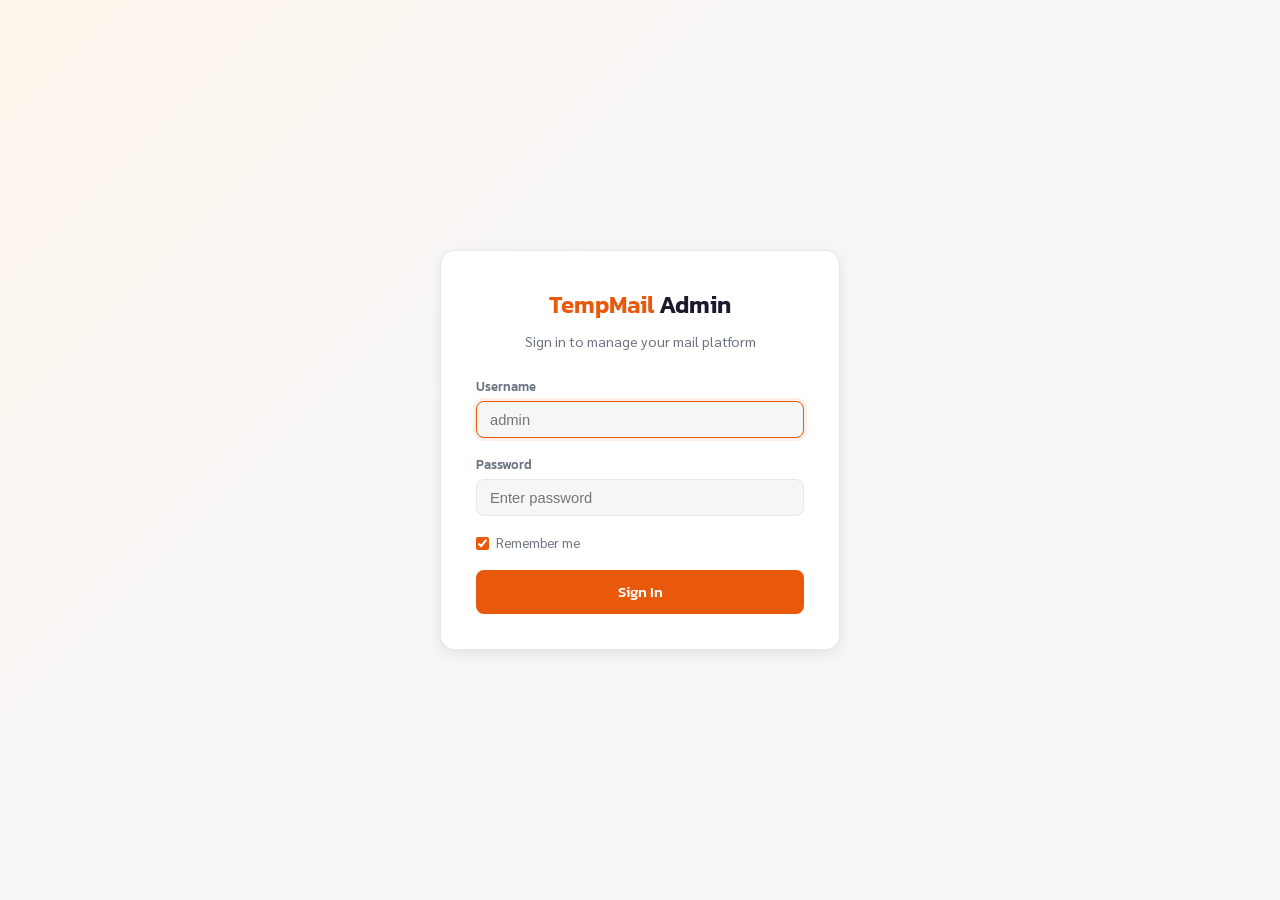
==== api/admin-ui/index.html @ 4e0929d2 "feat: standard tables & api keys roll/delete (v3.4.0)" ====
<!DOCTYPE html>
<html lang="en">
<head>
<meta charset="UTF-8">
<meta name="viewport" content="width=device-width,initial-scale=1">
<meta name="description" content="TempMail Admin Panel — Manage domains, mailboxes, messages, and system settings">
<meta name="theme-color" content="#e8590c">
<title>TempMail Admin</title>
<link rel="stylesheet" href="style.css">
<link rel="preload" href="app.js" as="script">
</head>
<body>

<!-- ── LOGIN ── -->
<div class="login-wrap" id="loginScreen">
<div class="login-box">
<h1><span>TempMail</span> Admin</h1>
<p class="sub">Sign in to manage your mail platform</p>
<div class="login-err" id="loginErr"></div>
<form onsubmit="doLogin(event)">
<div class="fg"><label>Username</label><input type="text" id="userIn" placeholder="admin" autocomplete="username" autofocus></div>
<div class="fg"><label>Password</label><input type="password" id="passIn" placeholder="Enter password" autocomplete="current-password"></div>
<div class="rem"><input type="checkbox" id="remMe" checked><label for="remMe">Remember me</label></div>
<button type="submit" class="btn-login" id="loginBtn">Sign In</button>
</form>
</div>
</div>

<!-- ── APP ── -->
<div class="app" id="appW">
<div class="topbar">
<h1><span>TempMail</span> Admin</h1>
<div class="topbar-r">
<span class="status" id="srvStatus">Connected</span>
<span class="usr" id="usrLabel"></span>
<button class="btn-out" onclick="logout()">Logout</button>
</div>
</div>

<div class="main">
<div class="nav">
<button class="on" onclick="tab('dash',this)">Dashboard</button>
<button onclick="tab('dom',this)">Domains</button>
<button onclick="tab('node',this)">Nodes</button>
<button onclick="tab('filter',this)">Filters</button>
<button onclick="tab('mbox',this)">Mailboxes</button>
<button onclick="tab('msg',this)">Messages</button>
<button onclick="tab('apikey',this)">API Keys</button>
<button onclick="tab('audit',this)">Audit Log</button>
<button onclick="tab('set',this)">Settings</button>
</div>

<!-- Dashboard -->
<div class="pn on" id="pn-dash">
  <div class="dash-hero">
    <div class="dash-welcome">
      <h2 id="dashGreet">Welcome back</h2>
      <p id="dashSub">System overview at a glance</p>
    </div>
    <div class="sg" id="statsG"></div>
  </div>
  <div class="dash-section">
    <h3 class="dash-title">🏠 Service Status</h3>
    <div class="sys-st" id="sysSt"></div>
  </div>
  <div class="dash-section">
    <div class="cd-hd"><h3 class="dash-title">📊 System Metrics</h3><button class="btn btn-s" onclick="loadMetrics()">Refresh</button></div>
    <div id="metricsBody"><div class="ldg"><div class="spin"></div>Loading metrics...</div></div>
  </div>
</div>

<!-- Domains -->
<div class="pn" id="pn-dom">
<div class="cd"><div class="cd-hd"><h2>Domains</h2><button class="btn btn-p" onclick="openAddDomModal()">+ Add Domain</button></div>
<div class="sb">
<input type="text" id="domQ" placeholder="Search domain / node / IP..." oninput="dSearch(loadDom)">
<select id="domSt" onchange="loadDom(true)"><option value="">All Status</option><option value="ACTIVE">Active</option><option value="PENDING">Pending</option><option value="DISABLED">Disabled</option></select>
<span class="cnt" id="domCnt"></span>
</div>
<div class="tbl-wrap"><table><thead><tr><th>Domain</th><th>Node</th><th>Status</th><th>Type</th><th>Created</th><th>Actions</th></tr></thead><tbody id="domT"></tbody></table></div>
<div class="pg" id="domPg"></div>
</div></div>

<!-- Nodes -->
<div class="pn" id="pn-node">
<div class="cd"><div class="cd-hd"><h2>Server Nodes</h2><button class="btn btn-p" onclick="openModal('addNodeM')">+ Add Node</button></div>
<div class="sb">
<input type="text" id="nodeQ" placeholder="Search name / IP / region..." oninput="dSearch(loadNodes)">
<select id="nodeSt" onchange="loadNodes(true)"><option value="">All Status</option><option value="ACTIVE">Active</option><option value="DISABLED">Disabled</option></select>
<span class="cnt" id="nodeCnt"></span>
</div>
<div class="tbl-wrap"><table><thead><tr><th>Name</th><th>IP Address</th><th>Region</th><th>Domains</th><th>Status</th><th>Actions</th></tr></thead><tbody id="nodeT"></tbody></table></div>
<div class="pg" id="nodePg"></div>
</div></div>

<!-- Domain Filters -->
<div class="pn" id="pn-filter">
<div class="cd"><div class="cd-hd"><h2>Domain Filters (Block / Allow)</h2><button class="btn btn-p" onclick="openModal('addFilterM')">+ Add Filter</button></div>
<div class="sb">
<input type="text" id="filterQ" placeholder="Search pattern / reason..." oninput="dSearch(loadFilters)">
<select id="filterType" onchange="loadFilters(true)"><option value="">All Types</option><option value="BLOCK">Block</option><option value="ALLOW">Allow</option></select>
<span class="cnt" id="filterCnt"></span>
</div>
<div class="tbl-wrap"><table><thead><tr><th>Pattern</th><th>Type</th><th>Reason</th><th>Created</th><th></th></tr></thead><tbody id="filterT"></tbody></table></div>
<div class="pg" id="filterPg"></div>
</div></div>

<!-- Mailboxes -->
<div class="pn" id="pn-mbox">
<div class="cd"><div class="cd-hd"><h2>Mailboxes</h2><button class="btn btn-p" onclick="quickCreateMbox()">⚡ Quick Create</button></div>
<div class="sb">
<input type="text" id="mboxQ" placeholder="Search address..." oninput="dSearch(loadMbox)">
<select id="mboxSt" onchange="loadMbox()"><option value="ACTIVE">Active</option><option value="">All</option><option value="DELETED">Deleted</option><option value="EXPIRED">Expired</option></select>
<span class="cnt" id="mboxCnt"></span>
</div>
<div class="tbl-wrap"><table><thead><tr><th>Address</th><th>Status</th><th>Tenant</th><th>Expires</th><th></th></tr></thead><tbody id="mboxT"></tbody></table></div>
<div class="pg" id="mboxPg"></div>
</div></div>

<!-- Messages -->
<div class="pn" id="pn-msg">
<div class="cd"><div class="cd-hd"><h2>Messages</h2><button class="btn btn-d" id="msgBulkBtn" style="display:none" onclick="bulkDeleteMsg()">🗑 Delete Selected (<span id="msgSelCnt">0</span>)</button></div>
<div class="sb">
<input type="text" id="msgQ" placeholder="Search from/to/subject..." oninput="dSearch(loadMsg)">
<select id="msgSt" onchange="loadMsg(true)"><option value="">All Mailboxes</option><option value="ACTIVE">Active</option><option value="EXPIRED">Expired</option><option value="ORPHANED">Orphaned</option></select>
<span class="cnt" id="msgCnt"></span>
</div>
<div class="tbl-wrap"><table><thead><tr><th style="width:32px"><input type="checkbox" id="msgSelAll" onchange="toggleMsgSelAll(this.checked)"></th><th>From</th><th>Subject</th><th>Mailbox</th><th>Status</th><th>Spam</th><th>Expires</th><th>Received</th><th></th></tr></thead><tbody id="msgT"></tbody></table></div>
<div class="pg" id="msgPg"></div>
</div></div>

<!-- API Keys -->
<div class="pn" id="pn-apikey">
<div class="cd"><div class="cd-hd"><h2>API Keys</h2><button class="btn btn-p" onclick="openModal('addKeyM')">+ Create Key</button></div>
<div class="sb">
<input type="text" id="keyQ" placeholder="Search name / prefix..." oninput="dSearch(loadAPIKeys)">
<select id="keySt" onchange="loadAPIKeys(true)"><option value="">All Status</option><option value="ACTIVE">Active</option><option value="DISABLED">Disabled</option></select>
<span class="cnt" id="keyCnt"></span>
</div>
<div class="tbl-wrap"><table><thead><tr><th>Name</th><th>Key Prefix</th><th>Permissions</th><th>Rate Limit</th><th>Status</th><th>Created</th><th></th></tr></thead><tbody id="keyT"></tbody></table></div>
<div class="pg" id="keyPg"></div>
</div></div>

<!-- Audit -->
<div class="pn" id="pn-audit">
<div class="cd"><div class="cd-hd"><h2>Audit Log</h2></div>
<div class="sb">
<input type="text" id="auditQ" placeholder="Search action / target / user / IP..." oninput="dSearch(loadAudit)">
<select id="auditAction" onchange="loadAudit(true)"><option value="">All Actions</option></select>
<span class="cnt" id="auditCnt"></span>
</div>
<div class="tbl-wrap"><table><thead><tr><th>Action</th><th>Target</th><th>User</th><th>IP</th><th>Time</th></tr></thead><tbody id="auditT"></tbody></table></div>
<div class="pg" id="auditPg"></div>
</div></div>

<!-- Settings -->
<div class="pn" id="pn-set">
<div class="cd"><div class="cd-hd"><h2>Settings</h2>
<div><button class="btn btn-i" onclick="testWebhook()">🔔 Test Webhook</button> <button class="btn btn-s" onclick="exportConfig()">Export Config</button> <button class="btn btn-s" onclick="document.getElementById('importFile').click()">Import Config</button>
<input type="file" id="importFile" accept=".json" style="display:none" onchange="importConfig(this)"></div>
</div>
<div id="setForm"></div>
<div style="margin-top:1rem"><button class="btn btn-p" onclick="saveSet()">Save Settings</button></div>
</div></div>
</div>
</div>

<!-- ── MODALS ── -->
<div class="modal-bg" id="addDomM"><div class="modal">
<h3>Add Domain</h3>
<div class="fg"><label>Domain Name</label><input type="text" id="newDomIn" placeholder="example.com"></div>
<div class="fg"><label>Assign to Node</label><select id="newDomNode"><option value="">— No node (manual DNS) —</option></select></div>
<div id="addDomResult"></div>
<div class="modal-btns"><button class="btn btn-s" onclick="closeModal()">Cancel</button><button class="btn btn-p" onclick="addDom()">Add</button></div>
</div></div>

<div class="modal-bg" id="dnsM"><div class="modal" style="min-width:480px">
<h3 id="dnsTitle">DNS Check</h3>
<div id="dnsBody"></div>
<div class="modal-btns"><button class="btn btn-s" onclick="closeModal()">Close</button></div>
</div></div>

<div class="modal-bg" id="addNodeM"><div class="modal">
<h3>Add Server Node</h3>
<div class="fg"><label>Node Name</label><input type="text" id="newNodeName" placeholder="e.g. sg-primary"></div>
<div class="fg"><label>IP Address</label><input type="text" id="newNodeIP" placeholder="e.g. 68.183.184.209"></div>
<div class="fg"><label>Region (optional)</label><input type="text" id="newNodeRegion" placeholder="e.g. Singapore"></div>
<div class="modal-btns"><button class="btn btn-s" onclick="closeModal()">Cancel</button><button class="btn btn-p" onclick="addNode()">Add Node</button></div>
</div></div>

<div class="modal-bg" id="addFilterM"><div class="modal">
<h3>Add Domain Filter</h3>
<div class="fg"><label>Domain Pattern</label><input type="text" id="newFilterPat" placeholder="e.g. spam.com or *.spam.com"></div>
<div class="fg"><label>Type</label><select id="newFilterType"><option value="BLOCK">BLOCK (reject mail from this domain)</option><option value="ALLOW">ALLOW (always accept)</option></select></div>
<div class="fg"><label>Reason (optional)</label><input type="text" id="newFilterReason" placeholder="e.g. Known spam source"></div>
<div class="modal-btns"><button class="btn btn-s" onclick="closeModal()">Cancel</button><button class="btn btn-p" onclick="addFilter()">Add Filter</button></div>
</div></div>

<div class="modal-bg" id="addKeyM"><div class="modal">
<h3>Create API Key</h3>
<div class="fg"><label>Key Name</label><input type="text" id="newKeyName" placeholder="e.g. frontend-prod"></div>
<div class="fg"><label>Permissions</label><select id="newKeyPerms"><option value="read,write">Read + Write</option><option value="read">Read Only</option></select></div>
<div class="fg"><label>Rate Limit (req/min)</label><input type="number" id="newKeyRate" value="100" min="1"></div>
<div id="newKeyResult"></div>
<div class="modal-btns"><button class="btn btn-s" onclick="closeModal()">Cancel</button><button class="btn btn-p" onclick="addAPIKey()">Create</button></div>
</div></div>

<!-- Email Reader Panel (slide-out) -->
<div class="reader-overlay" id="readerOverlay" onclick="closeReader()"></div>
<div class="reader-panel" id="readerPanel">
<div class="reader-hd">
  <h3 id="readerSubject">Email Preview</h3>
  <button class="btn btn-s" onclick="closeReader()">✕ Close</button>
</div>
<div class="reader-meta" id="readerMeta"></div>
<div class="reader-tabs">
  <button class="reader-tab on" id="rtHtml" onclick="readerTab('html')">HTML</button>
  <button class="reader-tab" id="rtText" onclick="readerTab('text')">Text</button>
  <button class="reader-tab" id="rtRaw" onclick="readerTab('raw')">Source</button>
</div>
<div class="reader-body" id="readerBody">
  <div class="ldg"><div class="spin"></div>Loading...</div>
</div>
<div class="reader-att" id="readerAtt"></div>
</div>

<div class="modal-bg" id="editM"><div class="modal" style="min-width:420px">
<h3 id="editTitle">Edit</h3>
<div id="editFields"></div>
<div class="modal-btns"><button class="btn btn-s" onclick="closeModal()">Cancel</button><button class="btn btn-p" id="editSaveBtn" onclick="saveEdit()">Save Changes</button></div>
</div></div>

<script src="app.js" defer></script>
</body>
</html>
---- api/admin-ui/style.css ----
/* ============================================================================
   TempMail Admin — Design System
   ============================================================================ */
@import url('https://fonts.googleapis.com/css2?family=Kanit:wght@300;400;500;600&family=Sarabun:wght@300;400;500;600&family=JetBrains+Mono:wght@400;500&display=swap');
*{margin:0;padding:0;box-sizing:border-box}

:root{
  --bg:#f5f6f8;--card:#fff;--tx:#1a1a2e;--tx2:#6b7280;
  --ac:#e8590c;--ac2:#c2410c;--acbg:#fff7ed;
  --bd:#e5e7eb;
  --gn:#16a34a;--gnbg:#f0fdf4;
  --rd:#dc2626;--rdbg:#fef2f2;
  --yw:#d97706;--ywbg:#fffbeb;
  --bl:#2563eb;--blbg:#eff6ff;
  --r:10px;
  --sh:0 1px 3px rgba(0,0,0,.05),0 1px 2px rgba(0,0,0,.03);
  --shh:0 4px 12px rgba(0,0,0,.08)
}

body{background:var(--bg);color:var(--tx);font-family:'Sarabun',sans-serif;line-height:1.6;font-size:15px}

/* ── Login ── */
.login-wrap{display:flex;align-items:center;justify-content:center;min-height:100vh;background:linear-gradient(135deg,#fff7ed 0%,#f5f6f8 50%)}
.login-box{background:var(--card);border:1px solid var(--bd);border-radius:14px;padding:2.2rem;width:100%;max-width:400px;box-shadow:var(--shh)}
.login-box h1{font-family:'Kanit',sans-serif;font-size:1.5rem;font-weight:600;text-align:center;margin-bottom:.3rem}
.login-box h1 span{color:var(--ac)}
.login-box .sub{text-align:center;color:var(--tx2);font-size:.88rem;margin-bottom:1.5rem}
.login-err{background:var(--rdbg);color:var(--rd);padding:.5rem .8rem;border-radius:6px;font-size:.84rem;margin-bottom:.8rem;display:none}
.fg{margin-bottom:1rem}
.fg label{display:block;margin-bottom:.25rem;color:var(--tx2);font-size:.82rem;font-weight:500;font-family:'Kanit',sans-serif}
.fg input,.fg select{width:100%;padding:.6rem .8rem;background:var(--bg);border:1px solid var(--bd);border-radius:8px;font-size:.92rem;color:var(--tx);transition:border .15s}
.fg input:focus{outline:none;border-color:var(--ac);box-shadow:0 0 0 3px rgba(232,89,12,.1)}
.rem{display:flex;align-items:center;gap:.4rem;margin-bottom:1rem;font-size:.84rem;color:var(--tx2)}
.rem input{accent-color:var(--ac)}
.btn-login{width:100%;padding:.65rem;background:var(--ac);color:#fff;border:none;border-radius:8px;font-family:'Kanit',sans-serif;font-size:.95rem;font-weight:500;cursor:pointer;transition:background .15s}
.btn-login:hover{background:var(--ac2)}
.btn-login:disabled{opacity:.6;cursor:wait}

/* ── App Shell ── */
.app{display:none}.app.on{display:block}
.topbar{background:var(--card);border-bottom:1px solid var(--bd);padding:.7rem 1.5rem;display:flex;align-items:center;justify-content:space-between;position:sticky;top:0;z-index:20}
.topbar h1{font-family:'Kanit',sans-serif;font-size:1.15rem;font-weight:600;color:var(--tx)}
.topbar h1 span{color:var(--ac)}
.topbar-r{display:flex;align-items:center;gap:.8rem}
.status{font-size:.78rem;color:var(--gn);display:flex;align-items:center;gap:4px}
.status::before{content:'';width:6px;height:6px;border-radius:50%;background:var(--gn)}
.usr{font-size:.78rem;color:var(--tx2);font-family:'JetBrains Mono',monospace}
.btn-out{padding:.35rem .7rem;background:transparent;border:1px solid var(--bd);color:var(--tx2);border-radius:6px;cursor:pointer;font-size:.78rem;transition:all .15s}
.btn-out:hover{border-color:var(--rd);color:var(--rd)}
.main{max-width:1280px;margin:0 auto;padding:1.2rem}

/* ── Nav Tabs ── */
.nav{display:flex;gap:2px;margin-bottom:1.2rem;border-bottom:1px solid var(--bd);overflow-x:auto}
.nav button{font-family:'Kanit',sans-serif;padding:.55rem 1rem;background:none;border:none;border-bottom:2px solid transparent;color:var(--tx2);cursor:pointer;font-size:.88rem;font-weight:400;white-space:nowrap;transition:all .15s}
.nav button:hover{color:var(--tx)}
.nav button.on{color:var(--ac);border-bottom-color:var(--ac);font-weight:500}

/* ── Panels ── */
.pn{display:none}.pn.on{display:block}

/* ── Dashboard Hero ── */
.dash-hero{background:linear-gradient(135deg,#1a1a2e 0%,#16213e 40%,#0f3460 70%,#e94560 100%);border-radius:var(--r);padding:2rem 2rem 1.5rem;margin-bottom:1.5rem;position:relative;overflow:hidden}
.dash-hero::before{content:'';position:absolute;top:-50%;right:-30%;width:60%;height:200%;background:radial-gradient(circle,rgba(233,69,96,.15) 0%,transparent 60%);pointer-events:none}
.dash-hero::after{content:'';position:absolute;bottom:-40%;left:-20%;width:50%;height:180%;background:radial-gradient(circle,rgba(255,165,51,.1) 0%,transparent 55%);pointer-events:none}
.dash-welcome{position:relative;z-index:1;margin-bottom:1.2rem}
.dash-welcome h2{font-family:'Kanit',sans-serif;font-size:1.4rem;font-weight:500;color:#fff;margin-bottom:.2rem}
.dash-welcome p{font-size:.82rem;color:rgba(255,255,255,.6)}
.dash-section{margin-bottom:1.5rem}
.dash-title{font-family:'Kanit',sans-serif;font-size:.92rem;font-weight:500;color:var(--tx);margin-bottom:.8rem}

/* ── Stats Grid (Glass) ── */
.sg{display:grid;grid-template-columns:repeat(4,1fr);gap:.7rem;margin-bottom:1rem;position:relative;z-index:1}
.sc{background:rgba(255,255,255,.08);backdrop-filter:blur(16px);-webkit-backdrop-filter:blur(16px);border:1px solid rgba(255,255,255,.12);border-radius:12px;padding:1rem 1.2rem;transition:all .2s ease}
.sc:hover{background:rgba(255,255,255,.14);border-color:rgba(255,255,255,.22);transform:translateY(-2px);box-shadow:0 8px 25px rgba(0,0,0,.15)}
.sc .lb{font-size:.68rem;color:rgba(255,255,255,.55);text-transform:uppercase;letter-spacing:.8px;font-family:'Kanit',sans-serif;font-weight:400}
.sc .vl{font-size:1.7rem;font-weight:600;margin-top:.15rem;font-family:'Kanit',sans-serif}
.sc .vl.cac{color:#ffa533}.sc .vl.cgn{color:#4ade80}.sc .vl.crd{color:#f87171}.sc .vl.cbl{color:#60a5fa}
/* Non-hero fallback (metrics inside normal bg) */
.dash-section .sg .sc{background:var(--card);backdrop-filter:none;border:1px solid var(--bd);box-shadow:var(--sh)}
.dash-section .sg .sc:hover{box-shadow:var(--shh);background:var(--card);transform:translateY(-2px)}
.dash-section .sg .sc .lb{color:var(--tx2)}
.dash-section .sg .sc .vl.cac{color:var(--ac)}.dash-section .sg .sc .vl.cgn{color:var(--gn)}.dash-section .sg .sc .vl.crd{color:var(--rd)}.dash-section .sg .sc .vl.cbl{color:var(--bl)}

/* ── System Status ── */
.sys-st{display:grid;grid-template-columns:repeat(3,1fr);gap:.6rem;margin-bottom:.5rem}
.st-bdg{font-size:.78rem;padding:.7rem .8rem;border-radius:12px;display:flex;align-items:flex-start;gap:.6rem;background:var(--card);backdrop-filter:blur(12px);border:1px solid var(--bd);font-weight:500;color:var(--tx);transition:all .2s ease;box-shadow:var(--sh)}
.st-bdg:hover{box-shadow:var(--shh);border-color:var(--ac);transform:translateY(-1px)}
.st-bdg .dot{width:9px;height:9px;border-radius:50%;margin-top:5px;flex-shrink:0}
.st-on .dot{background:var(--gn);box-shadow:0 0 8px var(--gn)}
.st-off .dot{background:var(--rd);box-shadow:0 0 8px var(--rd)}

/* ── Cards ── */
.cd{background:var(--card);border:1px solid var(--bd);border-radius:var(--r);padding:1.2rem;margin-bottom:1rem;box-shadow:var(--sh)}
.cd-hd{display:flex;justify-content:space-between;align-items:center;margin-bottom:.8rem;flex-wrap:wrap;gap:.5rem}
.cd-hd h2{font-family:'Kanit',sans-serif;font-size:1.05rem;font-weight:500}

/* ── Search ── */
.sb{display:flex;gap:.5rem;margin-bottom:.8rem;flex-wrap:wrap;align-items:center}
.sb input,.sb select{padding:.45rem .7rem;background:var(--bg);border:1px solid var(--bd);border-radius:7px;font-size:.86rem;color:var(--tx);transition:border .15s}
.sb input{flex:1;min-width:200px}
.sb input:focus,.sb select:focus{outline:none;border-color:var(--ac);box-shadow:0 0 0 3px rgba(232,89,12,.08)}
.sb .cnt{font-size:.78rem;color:var(--tx2);display:flex;align-items:center;white-space:nowrap}

/* ── Table ── */
table{width:100%;border-collapse:collapse;min-width:900px}
th,td{padding:.55rem .7rem;text-align:left;border-bottom:1px solid var(--bd);font-size:.85rem}
th{color:var(--tx2);font-size:.72rem;text-transform:uppercase;letter-spacing:.4px;font-family:'Kanit',sans-serif;font-weight:500;background:var(--bg);position:sticky;top:0}
tr{transition:all .15s ease}
tr:hover td{background:rgba(232,89,12,.03)}
tbody tr{animation:fadeInRow .2s ease forwards;opacity:0}
@keyframes fadeInRow{from{opacity:0;transform:translateY(4px)}to{opacity:1;transform:translateY(0)}}
tbody tr:nth-child(1){animation-delay:.02s}tbody tr:nth-child(2){animation-delay:.04s}tbody tr:nth-child(3){animation-delay:.06s}tbody tr:nth-child(4){animation-delay:.08s}tbody tr:nth-child(5){animation-delay:.1s}tbody tr:nth-child(n+6){animation-delay:.12s}
.tbl-wrap{overflow-x:auto;max-height:65vh;overflow-y:auto}

/* ── Badges ── */
.badge{display:inline-block;padding:2px 8px;border-radius:99px;font-size:.72rem;font-weight:600}
.b-gn{background:var(--gnbg);color:var(--gn)}
.b-rd{background:var(--rdbg);color:var(--rd)}
.b-yw{background:var(--ywbg);color:var(--yw)}
.b-bl{background:var(--blbg);color:var(--bl)}

/* ── Buttons ── */
.btn{padding:.35rem .75rem;border:none;border-radius:6px;cursor:pointer;font-size:.78rem;font-family:'Kanit',sans-serif;font-weight:400;transition:all .2s ease;white-space:nowrap;line-height:1.3;position:relative;overflow:hidden}
.btn-p{background:linear-gradient(135deg,var(--ac),var(--ac2));color:#fff;box-shadow:0 2px 6px rgba(232,89,12,.25)}.btn-p:hover{box-shadow:0 4px 12px rgba(232,89,12,.35);transform:translateY(-1px)}
.btn-d{background:transparent;color:var(--rd);border:1px solid rgba(220,38,38,.25)}.btn-d:hover{background:var(--rd);color:#fff;box-shadow:0 2px 8px rgba(220,38,38,.3);transform:translateY(-1px)}
.btn-s{background:var(--bg);color:var(--tx);border:1px solid var(--bd)}.btn-s:hover{border-color:var(--ac);color:var(--ac);background:var(--acbg);transform:translateY(-1px)}
.btn-i{background:var(--blbg);color:var(--bl);border:1px solid rgba(37,99,235,.2)}.btn-i:hover{background:var(--bl);color:#fff;box-shadow:0 2px 8px rgba(37,99,235,.3);transform:translateY(-1px)}
.btn-xs{padding:.25rem .5rem;font-size:.72rem}
.btn:disabled{opacity:.5;cursor:wait;transform:none!important}
.btn:active{transform:translateY(0)!important}

/* Action button group in tables */
.act{display:flex;gap:5px;align-items:center;flex-wrap:nowrap}
.act .btn{padding:.3rem .6rem;font-size:.73rem;border-radius:6px;letter-spacing:.2px}

/* ── Pagination ── */
.pg{display:flex;align-items:center;justify-content:space-between;padding:.7rem 0;font-size:.82rem;color:var(--tx2);flex-wrap:wrap;gap:.5rem}
.pg-btns{display:flex;gap:4px}
.pg-btns button{padding:.3rem .6rem;border:1px solid var(--bd);background:var(--card);border-radius:5px;cursor:pointer;font-size:.78rem;color:var(--tx2);transition:all .12s}
.pg-btns button:hover:not(:disabled){border-color:var(--ac);color:var(--ac)}
.pg-btns button:disabled{opacity:.4;cursor:default}
.pg-btns button.cur{background:var(--ac);color:#fff;border-color:var(--ac)}

/* ── Modal ── */
.modal-bg{display:none;position:fixed;inset:0;background:rgba(0,0,0,.45);z-index:50;align-items:center;justify-content:center;backdrop-filter:blur(2px)}
.modal-bg.on{display:flex}
.modal{background:var(--card);border-radius:14px;padding:1.8rem;min-width:380px;max-width:600px;max-height:85vh;overflow-y:auto;box-shadow:0 20px 60px rgba(0,0,0,.15);border:1px solid var(--bd);animation:modalIn .2s ease}
.modal h3{font-family:'Kanit',sans-serif;font-size:1.1rem;font-weight:500;margin-bottom:1.2rem;padding-bottom:.6rem;border-bottom:1px solid var(--bd)}
.modal .fg{margin-bottom:.9rem}
.modal .fg select{width:100%;padding:.6rem .8rem;background:var(--bg);border:1px solid var(--bd);border-radius:8px;font-size:.92rem;color:var(--tx);cursor:pointer;transition:border .15s}
.modal .fg select:focus{outline:none;border-color:var(--ac);box-shadow:0 0 0 3px rgba(232,89,12,.1)}
.modal-btns{display:flex;gap:.5rem;justify-content:flex-end;margin-top:1.2rem;padding-top:.8rem;border-top:1px solid var(--bd)}
@keyframes modalIn{from{transform:translateY(-15px) scale(.97);opacity:0}to{transform:translateY(0) scale(1);opacity:1}}

/* ── Toast ── */
.toast{position:fixed;top:.8rem;right:.8rem;padding:.6rem 1.2rem;border-radius:8px;z-index:100;font-size:.85rem;font-weight:500;animation:sl .25s ease;box-shadow:var(--shh)}
.toast-s{background:var(--gnbg);color:var(--gn);border:1px solid #bbf7d0}
.toast-e{background:var(--rdbg);color:var(--rd);border:1px solid #fecaca}
@keyframes sl{from{transform:translateY(-10px);opacity:0}to{transform:translateY(0);opacity:1}}

/* ── Empty / Loading / Skeleton ── */
.empty{text-align:center;padding:2.5rem 1rem;color:var(--tx2)}
.empty .ic{font-size:2rem;margin-bottom:.3rem}
.empty p{font-size:.88rem}
.ldg{display:flex;align-items:center;justify-content:center;padding:2rem;color:var(--tx2);gap:.5rem;font-size:.88rem}
.spin{width:18px;height:18px;border:2px solid var(--bd);border-top-color:var(--ac);border-radius:50%;animation:sp .6s linear infinite}
@keyframes sp{to{transform:rotate(360deg)}}

/* ── Skeleton Loading ── */
@keyframes shimmer{0%{background-position:-400px 0}100%{background-position:400px 0}}
.skel-row{border-bottom:1px solid var(--bd)}
.skel-row td{padding:.65rem .7rem}
.skel-bar{height:12px;border-radius:6px;background:linear-gradient(90deg,var(--bg) 25%,#e8e8e8 37%,var(--bg) 63%);background-size:800px 100%;animation:shimmer 1.5s ease infinite}
.skel-bar.w-lg{width:65%}
.skel-bar.w-md{width:45%}
.skel-bar.w-sm{width:30%}
.skel-bar.w-xs{width:20%}
.skel-bar.w-badge{width:50px;height:18px;border-radius:99px}
.skel-bar.w-btn{width:55px;height:24px;border-radius:6px}
.skel-act{display:flex;gap:5px}
/* Skeleton cards for dashboard */
.skel-card{background:var(--card);border:1px solid var(--bd);border-radius:12px;padding:1rem 1.2rem;box-shadow:var(--sh)}
.skel-card .skel-bar:first-child{height:10px;width:60%;margin-bottom:.5rem}
.skel-card .skel-bar:last-child{height:22px;width:40%}
/* Skeleton hero cards (glassmorphism) */
.skel-hero{background:rgba(255,255,255,.08);border:1px solid rgba(255,255,255,.12);border-radius:12px;padding:1rem 1.2rem}
.skel-hero .skel-bar{background:linear-gradient(90deg,rgba(255,255,255,.05) 25%,rgba(255,255,255,.12) 37%,rgba(255,255,255,.05) 63%);background-size:800px 100%;animation:shimmer 1.5s ease infinite}
.skel-hero .skel-bar:first-child{height:10px;width:55%;margin-bottom:.5rem}
.skel-hero .skel-bar:last-child{height:22px;width:35%}
/* Skeleton service status */
.skel-st{background:var(--card);border:1px solid var(--bd);border-radius:12px;padding:.7rem .8rem;display:flex;align-items:flex-start;gap:.6rem}
.skel-st .skel-dot{width:9px;height:9px;border-radius:50%;margin-top:5px;flex-shrink:0;background:var(--bd)}
.skel-st .skel-st-lines{flex:1}
.skel-st .skel-bar{margin-bottom:4px}

/* ── DNS Check ── */
.dns-grid{display:grid;gap:.6rem;margin-top:.8rem}
.dns-row{display:flex;align-items:center;gap:.6rem;padding:.6rem .8rem;background:var(--bg);border-radius:8px;border:1px solid var(--bd)}
.dns-row .dns-type{font-family:'JetBrains Mono',monospace;font-size:.72rem;font-weight:600;background:var(--blbg);color:var(--bl);padding:2px 6px;border-radius:4px;min-width:32px;text-align:center}
.dns-row .dns-name{flex:1;font-size:.82rem;font-weight:500}
.dns-row .dns-val{font-family:'JetBrains Mono',monospace;font-size:.78rem;color:var(--tx2);word-break:break-all}
.dns-row .dns-st{font-size:.72rem;font-weight:600;padding:2px 8px;border-radius:99px}
.dns-ok{background:var(--gnbg);color:var(--gn)}
.dns-err{background:var(--rdbg);color:var(--rd)}
.dns-warn{background:var(--ywbg);color:var(--yw)}
.dns-spin{display:inline-block;width:14px;height:14px;border:2px solid var(--bd);border-top-color:var(--ac);border-radius:50%;animation:sp .6s linear infinite}

/* ── Email Reader Panel ── */
.reader-overlay{display:none;position:fixed;inset:0;background:rgba(0,0,0,.35);z-index:40;backdrop-filter:blur(2px)}
.reader-overlay.on{display:block}
.reader-panel{position:fixed;top:0;right:-60%;width:55%;height:100vh;background:var(--card);z-index:45;box-shadow:-8px 0 30px rgba(0,0,0,.12);display:flex;flex-direction:column;transition:right .3s cubic-bezier(.4,0,.2,1);border-left:1px solid var(--bd)}
.reader-panel.on{right:0}
.reader-hd{display:flex;align-items:center;justify-content:space-between;padding:.8rem 1.2rem;border-bottom:1px solid var(--bd);background:var(--bg);flex-shrink:0}
.reader-hd h3{font-family:'Kanit',sans-serif;font-size:1rem;font-weight:500;overflow:hidden;text-overflow:ellipsis;white-space:nowrap;margin-right:.8rem;flex:1}
.reader-meta{padding:.8rem 1.2rem;border-bottom:1px solid var(--bd);background:var(--card);flex-shrink:0;font-size:.82rem;color:var(--tx2);display:grid;grid-template-columns:auto 1fr;gap:.2rem .6rem;align-items:baseline}
.reader-meta strong{color:var(--tx);font-weight:600}
.reader-tabs{display:flex;gap:0;border-bottom:1px solid var(--bd);flex-shrink:0;background:var(--bg)}
.reader-tab{font-family:'Kanit',sans-serif;padding:.45rem 1.2rem;background:none;border:none;border-bottom:2px solid transparent;color:var(--tx2);cursor:pointer;font-size:.8rem;transition:all .15s}
.reader-tab:hover{color:var(--tx)}
.reader-tab.on{color:var(--ac);border-bottom-color:var(--ac);background:var(--card)}
.reader-body{flex:1;overflow:auto;padding:0;position:relative;background:#fff}
.reader-body iframe{width:100%;height:100%;border:none;display:block}
.reader-body pre{margin:0;padding:1rem 1.2rem;font-size:.82rem;white-space:pre-wrap;word-break:break-word;font-family:'JetBrains Mono',monospace;line-height:1.7;color:var(--tx)}
.reader-body .reader-empty{text-align:center;padding:3rem;color:var(--tx2)}
.reader-att{border-top:1px solid var(--bd);padding:.8rem 1.2rem;background:var(--bg);flex-shrink:0;max-height:30vh;overflow-y:auto}
.reader-att h4{font-family:'Kanit',sans-serif;font-size:.82rem;font-weight:500;margin-bottom:.5rem;color:var(--tx2)}
.att-card{display:flex;align-items:center;gap:.6rem;padding:.5rem .7rem;background:var(--card);border:1px solid var(--bd);border-radius:8px;margin-bottom:.35rem;transition:border .15s}
.att-card:hover{border-color:var(--ac)}
.att-icon{width:32px;height:32px;border-radius:6px;display:flex;align-items:center;justify-content:center;font-size:.72rem;font-weight:700;flex-shrink:0}
.att-icon.img{background:var(--blbg);color:var(--bl)}
.att-icon.pdf{background:var(--rdbg);color:var(--rd)}
.att-icon.doc{background:var(--gnbg);color:var(--gn)}
.att-icon.other{background:var(--bg);color:var(--tx2)}
.att-info{flex:1;min-width:0}
.att-info .att-name{font-size:.82rem;font-weight:500;overflow:hidden;text-overflow:ellipsis;white-space:nowrap}
.att-info .att-size{font-size:.72rem;color:var(--tx2)}
.att-dl{flex-shrink:0}

@media(max-width:900px){
  .sg{grid-template-columns:repeat(2,1fr)}
  .sys-st{grid-template-columns:repeat(2,1fr)}
}
@media(max-width:640px){
  .main{padding:.8rem}
  .sg{grid-template-columns:1fr 1fr}
  .sys-st{grid-template-columns:1fr}
  .modal{min-width:auto;margin:1rem}
  .dns-row{flex-wrap:wrap}
  .st-bdg{min-width:auto}
  .reader-panel{width:100%;right:-105%}
}
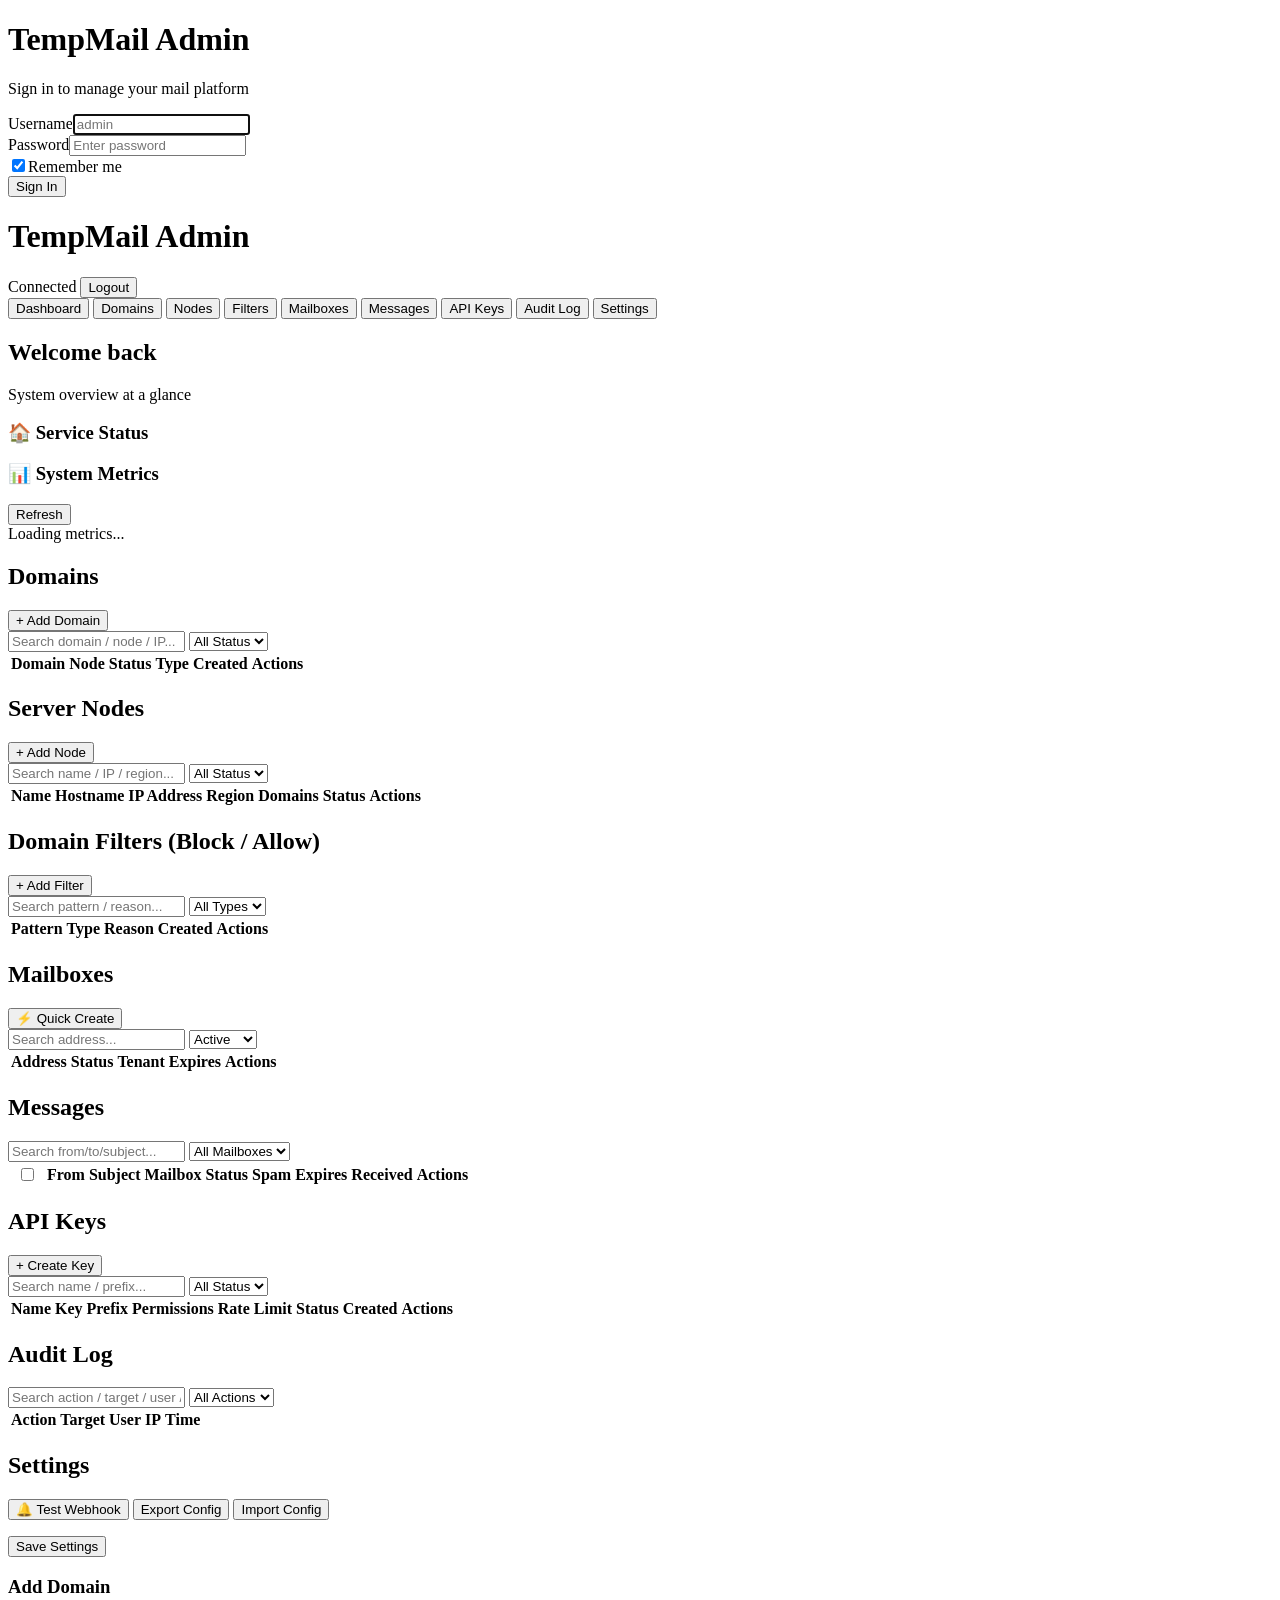
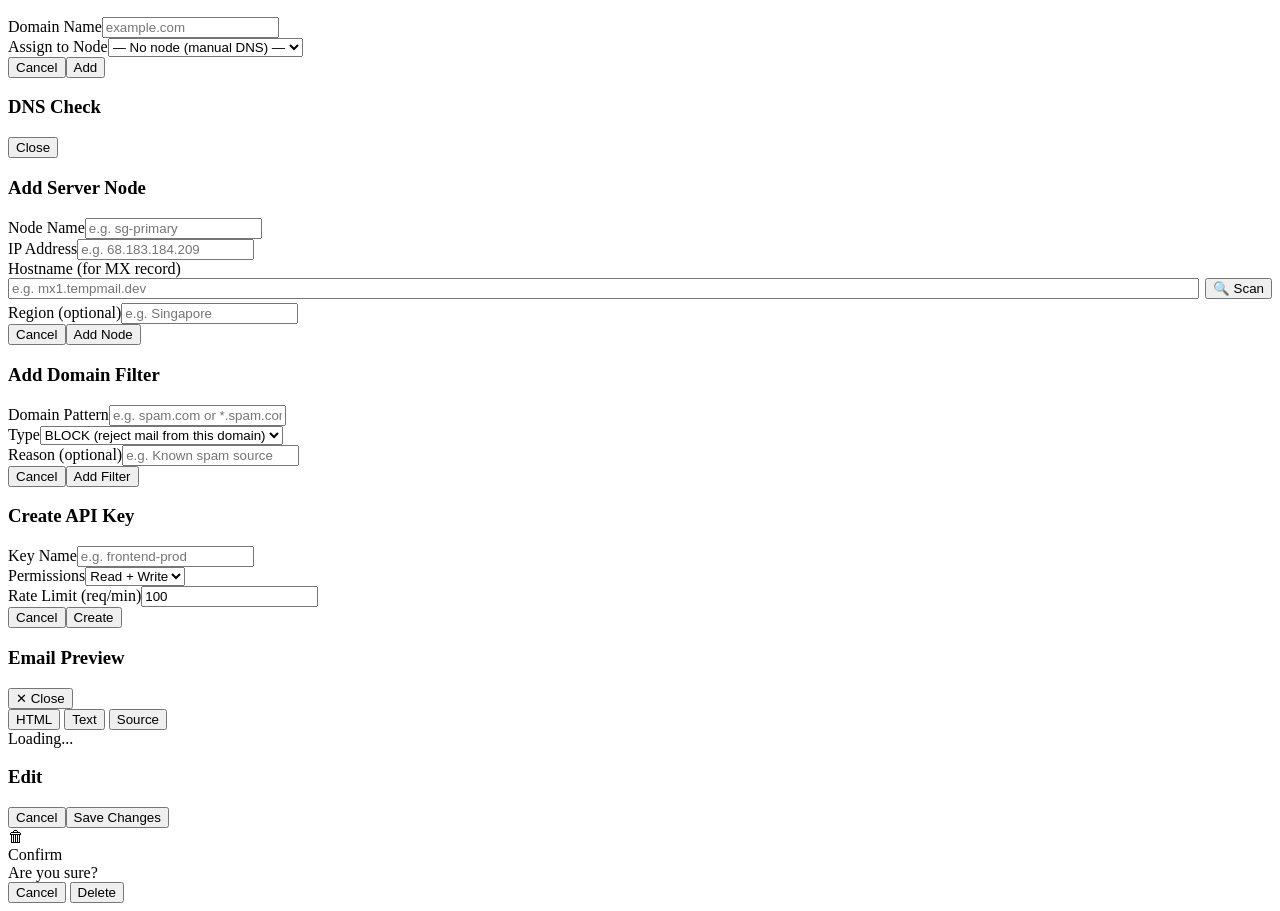
==== commit 4a40b732: "feat: Initialize the TempMail API with Fiber, including database setup, configuration, and an admin " ====
--- a/api/admin-ui/index.html
+++ b/api/admin-ui/index.html
@@ -6,8 +6,8 @@
 <meta name="description" content="TempMail Admin Panel — Manage domains, mailboxes, messages, and system settings">
 <meta name="theme-color" content="#e8590c">
 <title>TempMail Admin</title>
-<link rel="stylesheet" href="style.css">
-<link rel="preload" href="app.js" as="script">
+<link rel="stylesheet" href="admin.css?v=1.2">
+<link rel="preload" href="app.js?v=1.2" as="script">
 </head>
 <body>
 
@@ -77,7 +77,7 @@
 <select id="domSt" onchange="loadDom(true)"><option value="">All Status</option><option value="ACTIVE">Active</option><option value="PENDING">Pending</option><option value="DISABLED">Disabled</option></select>
 <span class="cnt" id="domCnt"></span>
 </div>
-<div class="tbl-wrap"><table><thead><tr><th>Domain</th><th>Node</th><th>Status</th><th>Type</th><th>Created</th><th>Actions</th></tr></thead><tbody id="domT"></tbody></table></div>
+<div class="tbl-wrap"><table><thead><tr><th>Domain</th><th>Node</th><th>Status</th><th>Type</th><th>Created</th><th style="text-align:right">Actions</th></tr></thead><tbody id="domT"></tbody></table></div>
 <div class="pg" id="domPg"></div>
 </div></div>
 
@@ -89,7 +89,7 @@
 <select id="nodeSt" onchange="loadNodes(true)"><option value="">All Status</option><option value="ACTIVE">Active</option><option value="DISABLED">Disabled</option></select>
 <span class="cnt" id="nodeCnt"></span>
 </div>
-<div class="tbl-wrap"><table><thead><tr><th>Name</th><th>IP Address</th><th>Region</th><th>Domains</th><th>Status</th><th>Actions</th></tr></thead><tbody id="nodeT"></tbody></table></div>
+<div class="tbl-wrap"><table><thead><tr><th>Name</th><th>Hostname</th><th>IP Address</th><th>Region</th><th>Domains</th><th>Status</th><th style="text-align:right">Actions</th></tr></thead><tbody id="nodeT"></tbody></table></div>
 <div class="pg" id="nodePg"></div>
 </div></div>
 
@@ -101,7 +101,7 @@
 <select id="filterType" onchange="loadFilters(true)"><option value="">All Types</option><option value="BLOCK">Block</option><option value="ALLOW">Allow</option></select>
 <span class="cnt" id="filterCnt"></span>
 </div>
-<div class="tbl-wrap"><table><thead><tr><th>Pattern</th><th>Type</th><th>Reason</th><th>Created</th><th></th></tr></thead><tbody id="filterT"></tbody></table></div>
+<div class="tbl-wrap"><table><thead><tr><th>Pattern</th><th>Type</th><th>Reason</th><th>Created</th><th style="text-align:right">Actions</th></tr></thead><tbody id="filterT"></tbody></table></div>
 <div class="pg" id="filterPg"></div>
 </div></div>
 
@@ -113,7 +113,7 @@
 <select id="mboxSt" onchange="loadMbox()"><option value="ACTIVE">Active</option><option value="">All</option><option value="DELETED">Deleted</option><option value="EXPIRED">Expired</option></select>
 <span class="cnt" id="mboxCnt"></span>
 </div>
-<div class="tbl-wrap"><table><thead><tr><th>Address</th><th>Status</th><th>Tenant</th><th>Expires</th><th></th></tr></thead><tbody id="mboxT"></tbody></table></div>
+<div class="tbl-wrap"><table><thead><tr><th>Address</th><th>Status</th><th>Tenant</th><th>Expires</th><th style="text-align:right">Actions</th></tr></thead><tbody id="mboxT"></tbody></table></div>
 <div class="pg" id="mboxPg"></div>
 </div></div>
 
@@ -125,7 +125,7 @@
 <select id="msgSt" onchange="loadMsg(true)"><option value="">All Mailboxes</option><option value="ACTIVE">Active</option><option value="EXPIRED">Expired</option><option value="ORPHANED">Orphaned</option></select>
 <span class="cnt" id="msgCnt"></span>
 </div>
-<div class="tbl-wrap"><table><thead><tr><th style="width:32px"><input type="checkbox" id="msgSelAll" onchange="toggleMsgSelAll(this.checked)"></th><th>From</th><th>Subject</th><th>Mailbox</th><th>Status</th><th>Spam</th><th>Expires</th><th>Received</th><th></th></tr></thead><tbody id="msgT"></tbody></table></div>
+<div class="tbl-wrap"><table><thead><tr><th style="width:32px"><input type="checkbox" id="msgSelAll" onchange="toggleMsgSelAll(this.checked)"></th><th>From</th><th>Subject</th><th>Mailbox</th><th>Status</th><th>Spam</th><th>Expires</th><th>Received</th><th style="text-align:right">Actions</th></tr></thead><tbody id="msgT"></tbody></table></div>
 <div class="pg" id="msgPg"></div>
 </div></div>
 
@@ -137,7 +137,7 @@
 <select id="keySt" onchange="loadAPIKeys(true)"><option value="">All Status</option><option value="ACTIVE">Active</option><option value="DISABLED">Disabled</option></select>
 <span class="cnt" id="keyCnt"></span>
 </div>
-<div class="tbl-wrap"><table><thead><tr><th>Name</th><th>Key Prefix</th><th>Permissions</th><th>Rate Limit</th><th>Status</th><th>Created</th><th></th></tr></thead><tbody id="keyT"></tbody></table></div>
+<div class="tbl-wrap"><table><thead><tr><th>Name</th><th>Key Prefix</th><th>Permissions</th><th>Rate Limit</th><th>Status</th><th>Created</th><th style="text-align:right">Actions</th></tr></thead><tbody id="keyT"></tbody></table></div>
 <div class="pg" id="keyPg"></div>
 </div></div>
 
@@ -184,6 +184,7 @@
 <h3>Add Server Node</h3>
 <div class="fg"><label>Node Name</label><input type="text" id="newNodeName" placeholder="e.g. sg-primary"></div>
 <div class="fg"><label>IP Address</label><input type="text" id="newNodeIP" placeholder="e.g. 68.183.184.209"></div>
+<div class="fg"><label>Hostname (for MX record)</label><div style="display:flex;gap:.4rem"><input type="text" id="newNodeHostname" placeholder="e.g. mx1.tempmail.dev" style="flex:1"><button class="btn btn-i" onclick="scanNewNodeHostname()" id="scanNewNodeBtn">🔍 Scan</button></div><div id="scanNewNodeResult" style="margin-top:.3rem;font-size:.78rem"></div></div>
 <div class="fg"><label>Region (optional)</label><input type="text" id="newNodeRegion" placeholder="e.g. Singapore"></div>
 <div class="modal-btns"><button class="btn btn-s" onclick="closeModal()">Cancel</button><button class="btn btn-p" onclick="addNode()">Add Node</button></div>
 </div></div>
@@ -230,6 +231,20 @@
 <div class="modal-btns"><button class="btn btn-s" onclick="closeModal()">Cancel</button><button class="btn btn-p" id="editSaveBtn" onclick="saveEdit()">Save Changes</button></div>
 </div></div>
 
-<script src="app.js" defer></script>
+
+<!-- Confirm Modal (replaces browser confirm) -->
+<div id="confirmBg" onclick="if(event.target===this)cancelConfirm()">
+  <div class="confirm-box">
+    <div class="confirm-icon danger" id="confirmIcon">🗑</div>
+    <div class="confirm-title" id="confirmTitle">Confirm</div>
+    <div class="confirm-msg" id="confirmMsg">Are you sure?</div>
+    <div class="confirm-btns">
+      <button class="btn btn-s" onclick="cancelConfirm()">Cancel</button>
+      <button class="btn btn-d" id="confirmBtn" onclick="doConfirm()">Delete</button>
+    </div>
+  </div>
+</div>
+
+<script src="app.js?v=1.2" defer></script>
 </body>
 </html>
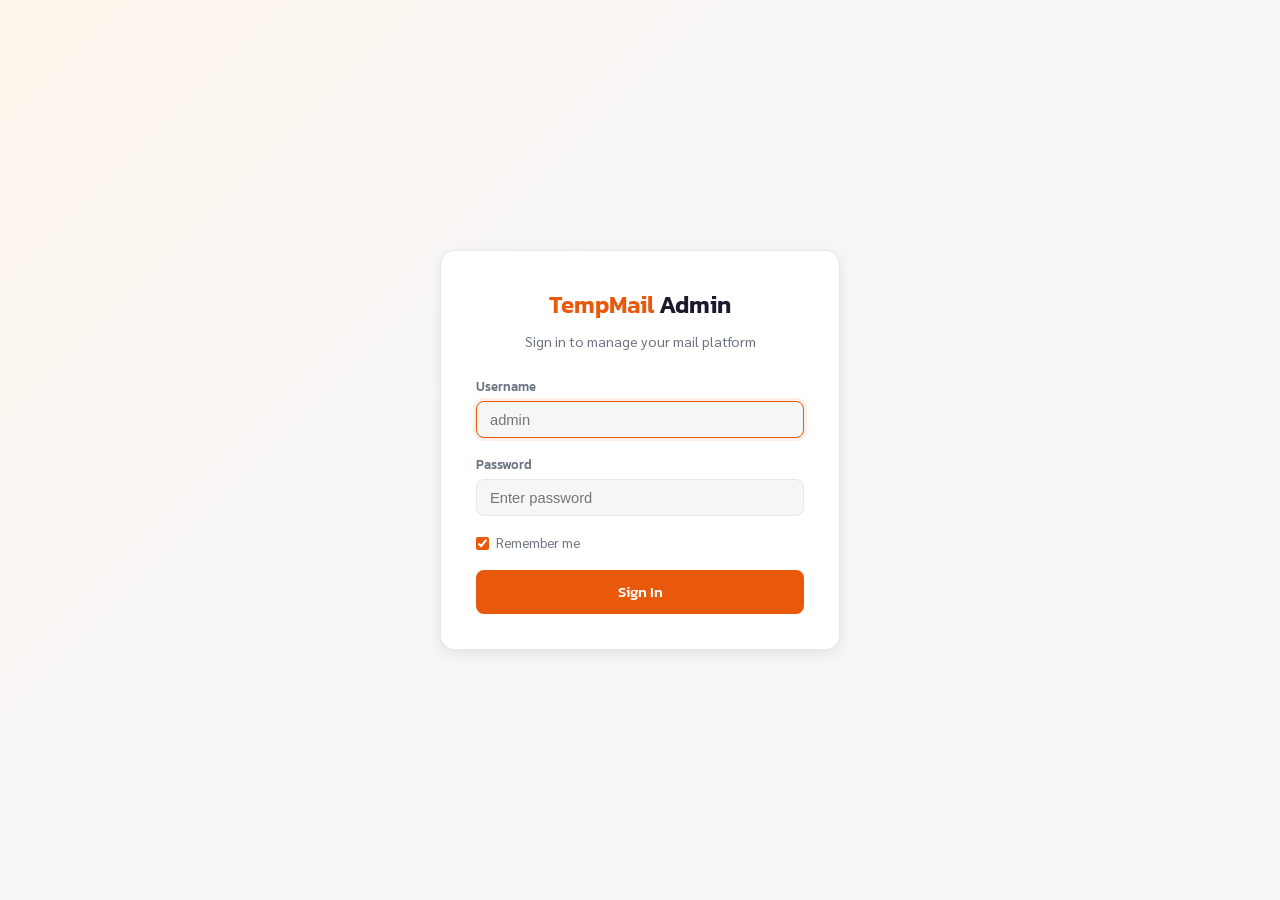
==== commit e2653e60: "fix: restore style.css reference in index.html (was accidentally renamed to admin.css) - Critical: C" ====
--- a/api/admin-ui/index.html
+++ b/api/admin-ui/index.html
@@ -1,250 +1,465 @@
 <!DOCTYPE html>
 <html lang="en">
+
 <head>
-<meta charset="UTF-8">
-<meta name="viewport" content="width=device-width,initial-scale=1">
-<meta name="description" content="TempMail Admin Panel — Manage domains, mailboxes, messages, and system settings">
-<meta name="theme-color" content="#e8590c">
-<title>TempMail Admin</title>
-<link rel="stylesheet" href="admin.css?v=1.2">
-<link rel="preload" href="app.js?v=1.2" as="script">
+  <meta charset="UTF-8">
+  <meta name="viewport" content="width=device-width,initial-scale=1">
+  <meta name="description" content="TempMail Admin Panel — Manage domains, mailboxes, messages, and system settings">
+  <meta name="theme-color" content="#e8590c">
+  <title>TempMail Admin</title>
+  <link rel="stylesheet" href="style.css?v=1.2">
+  <link rel="preload" href="app.js?v=1.2" as="script">
 </head>
+
 <body>
 
-<!-- ── LOGIN ── -->
-<div class="login-wrap" id="loginScreen">
-<div class="login-box">
-<h1><span>TempMail</span> Admin</h1>
-<p class="sub">Sign in to manage your mail platform</p>
-<div class="login-err" id="loginErr"></div>
-<form onsubmit="doLogin(event)">
-<div class="fg"><label>Username</label><input type="text" id="userIn" placeholder="admin" autocomplete="username" autofocus></div>
-<div class="fg"><label>Password</label><input type="password" id="passIn" placeholder="Enter password" autocomplete="current-password"></div>
-<div class="rem"><input type="checkbox" id="remMe" checked><label for="remMe">Remember me</label></div>
-<button type="submit" class="btn-login" id="loginBtn">Sign In</button>
-</form>
-</div>
-</div>
-
-<!-- ── APP ── -->
-<div class="app" id="appW">
-<div class="topbar">
-<h1><span>TempMail</span> Admin</h1>
-<div class="topbar-r">
-<span class="status" id="srvStatus">Connected</span>
-<span class="usr" id="usrLabel"></span>
-<button class="btn-out" onclick="logout()">Logout</button>
-</div>
-</div>
-
-<div class="main">
-<div class="nav">
-<button class="on" onclick="tab('dash',this)">Dashboard</button>
-<button onclick="tab('dom',this)">Domains</button>
-<button onclick="tab('node',this)">Nodes</button>
-<button onclick="tab('filter',this)">Filters</button>
-<button onclick="tab('mbox',this)">Mailboxes</button>
-<button onclick="tab('msg',this)">Messages</button>
-<button onclick="tab('apikey',this)">API Keys</button>
-<button onclick="tab('audit',this)">Audit Log</button>
-<button onclick="tab('set',this)">Settings</button>
-</div>
-
-<!-- Dashboard -->
-<div class="pn on" id="pn-dash">
-  <div class="dash-hero">
-    <div class="dash-welcome">
-      <h2 id="dashGreet">Welcome back</h2>
-      <p id="dashSub">System overview at a glance</p>
-    </div>
-    <div class="sg" id="statsG"></div>
-  </div>
-  <div class="dash-section">
-    <h3 class="dash-title">🏠 Service Status</h3>
-    <div class="sys-st" id="sysSt"></div>
-  </div>
-  <div class="dash-section">
-    <div class="cd-hd"><h3 class="dash-title">📊 System Metrics</h3><button class="btn btn-s" onclick="loadMetrics()">Refresh</button></div>
-    <div id="metricsBody"><div class="ldg"><div class="spin"></div>Loading metrics...</div></div>
-  </div>
-</div>
-
-<!-- Domains -->
-<div class="pn" id="pn-dom">
-<div class="cd"><div class="cd-hd"><h2>Domains</h2><button class="btn btn-p" onclick="openAddDomModal()">+ Add Domain</button></div>
-<div class="sb">
-<input type="text" id="domQ" placeholder="Search domain / node / IP..." oninput="dSearch(loadDom)">
-<select id="domSt" onchange="loadDom(true)"><option value="">All Status</option><option value="ACTIVE">Active</option><option value="PENDING">Pending</option><option value="DISABLED">Disabled</option></select>
-<span class="cnt" id="domCnt"></span>
-</div>
-<div class="tbl-wrap"><table><thead><tr><th>Domain</th><th>Node</th><th>Status</th><th>Type</th><th>Created</th><th style="text-align:right">Actions</th></tr></thead><tbody id="domT"></tbody></table></div>
-<div class="pg" id="domPg"></div>
-</div></div>
-
-<!-- Nodes -->
-<div class="pn" id="pn-node">
-<div class="cd"><div class="cd-hd"><h2>Server Nodes</h2><button class="btn btn-p" onclick="openModal('addNodeM')">+ Add Node</button></div>
-<div class="sb">
-<input type="text" id="nodeQ" placeholder="Search name / IP / region..." oninput="dSearch(loadNodes)">
-<select id="nodeSt" onchange="loadNodes(true)"><option value="">All Status</option><option value="ACTIVE">Active</option><option value="DISABLED">Disabled</option></select>
-<span class="cnt" id="nodeCnt"></span>
-</div>
-<div class="tbl-wrap"><table><thead><tr><th>Name</th><th>Hostname</th><th>IP Address</th><th>Region</th><th>Domains</th><th>Status</th><th style="text-align:right">Actions</th></tr></thead><tbody id="nodeT"></tbody></table></div>
-<div class="pg" id="nodePg"></div>
-</div></div>
-
-<!-- Domain Filters -->
-<div class="pn" id="pn-filter">
-<div class="cd"><div class="cd-hd"><h2>Domain Filters (Block / Allow)</h2><button class="btn btn-p" onclick="openModal('addFilterM')">+ Add Filter</button></div>
-<div class="sb">
-<input type="text" id="filterQ" placeholder="Search pattern / reason..." oninput="dSearch(loadFilters)">
-<select id="filterType" onchange="loadFilters(true)"><option value="">All Types</option><option value="BLOCK">Block</option><option value="ALLOW">Allow</option></select>
-<span class="cnt" id="filterCnt"></span>
-</div>
-<div class="tbl-wrap"><table><thead><tr><th>Pattern</th><th>Type</th><th>Reason</th><th>Created</th><th style="text-align:right">Actions</th></tr></thead><tbody id="filterT"></tbody></table></div>
-<div class="pg" id="filterPg"></div>
-</div></div>
-
-<!-- Mailboxes -->
-<div class="pn" id="pn-mbox">
-<div class="cd"><div class="cd-hd"><h2>Mailboxes</h2><button class="btn btn-p" onclick="quickCreateMbox()">⚡ Quick Create</button></div>
-<div class="sb">
-<input type="text" id="mboxQ" placeholder="Search address..." oninput="dSearch(loadMbox)">
-<select id="mboxSt" onchange="loadMbox()"><option value="ACTIVE">Active</option><option value="">All</option><option value="DELETED">Deleted</option><option value="EXPIRED">Expired</option></select>
-<span class="cnt" id="mboxCnt"></span>
-</div>
-<div class="tbl-wrap"><table><thead><tr><th>Address</th><th>Status</th><th>Tenant</th><th>Expires</th><th style="text-align:right">Actions</th></tr></thead><tbody id="mboxT"></tbody></table></div>
-<div class="pg" id="mboxPg"></div>
-</div></div>
-
-<!-- Messages -->
-<div class="pn" id="pn-msg">
-<div class="cd"><div class="cd-hd"><h2>Messages</h2><button class="btn btn-d" id="msgBulkBtn" style="display:none" onclick="bulkDeleteMsg()">🗑 Delete Selected (<span id="msgSelCnt">0</span>)</button></div>
-<div class="sb">
-<input type="text" id="msgQ" placeholder="Search from/to/subject..." oninput="dSearch(loadMsg)">
-<select id="msgSt" onchange="loadMsg(true)"><option value="">All Mailboxes</option><option value="ACTIVE">Active</option><option value="EXPIRED">Expired</option><option value="ORPHANED">Orphaned</option></select>
-<span class="cnt" id="msgCnt"></span>
-</div>
-<div class="tbl-wrap"><table><thead><tr><th style="width:32px"><input type="checkbox" id="msgSelAll" onchange="toggleMsgSelAll(this.checked)"></th><th>From</th><th>Subject</th><th>Mailbox</th><th>Status</th><th>Spam</th><th>Expires</th><th>Received</th><th style="text-align:right">Actions</th></tr></thead><tbody id="msgT"></tbody></table></div>
-<div class="pg" id="msgPg"></div>
-</div></div>
-
-<!-- API Keys -->
-<div class="pn" id="pn-apikey">
-<div class="cd"><div class="cd-hd"><h2>API Keys</h2><button class="btn btn-p" onclick="openModal('addKeyM')">+ Create Key</button></div>
-<div class="sb">
-<input type="text" id="keyQ" placeholder="Search name / prefix..." oninput="dSearch(loadAPIKeys)">
-<select id="keySt" onchange="loadAPIKeys(true)"><option value="">All Status</option><option value="ACTIVE">Active</option><option value="DISABLED">Disabled</option></select>
-<span class="cnt" id="keyCnt"></span>
-</div>
-<div class="tbl-wrap"><table><thead><tr><th>Name</th><th>Key Prefix</th><th>Permissions</th><th>Rate Limit</th><th>Status</th><th>Created</th><th style="text-align:right">Actions</th></tr></thead><tbody id="keyT"></tbody></table></div>
-<div class="pg" id="keyPg"></div>
-</div></div>
-
-<!-- Audit -->
-<div class="pn" id="pn-audit">
-<div class="cd"><div class="cd-hd"><h2>Audit Log</h2></div>
-<div class="sb">
-<input type="text" id="auditQ" placeholder="Search action / target / user / IP..." oninput="dSearch(loadAudit)">
-<select id="auditAction" onchange="loadAudit(true)"><option value="">All Actions</option></select>
-<span class="cnt" id="auditCnt"></span>
-</div>
-<div class="tbl-wrap"><table><thead><tr><th>Action</th><th>Target</th><th>User</th><th>IP</th><th>Time</th></tr></thead><tbody id="auditT"></tbody></table></div>
-<div class="pg" id="auditPg"></div>
-</div></div>
-
-<!-- Settings -->
-<div class="pn" id="pn-set">
-<div class="cd"><div class="cd-hd"><h2>Settings</h2>
-<div><button class="btn btn-i" onclick="testWebhook()">🔔 Test Webhook</button> <button class="btn btn-s" onclick="exportConfig()">Export Config</button> <button class="btn btn-s" onclick="document.getElementById('importFile').click()">Import Config</button>
-<input type="file" id="importFile" accept=".json" style="display:none" onchange="importConfig(this)"></div>
-</div>
-<div id="setForm"></div>
-<div style="margin-top:1rem"><button class="btn btn-p" onclick="saveSet()">Save Settings</button></div>
-</div></div>
-</div>
-</div>
-
-<!-- ── MODALS ── -->
-<div class="modal-bg" id="addDomM"><div class="modal">
-<h3>Add Domain</h3>
-<div class="fg"><label>Domain Name</label><input type="text" id="newDomIn" placeholder="example.com"></div>
-<div class="fg"><label>Assign to Node</label><select id="newDomNode"><option value="">— No node (manual DNS) —</option></select></div>
-<div id="addDomResult"></div>
-<div class="modal-btns"><button class="btn btn-s" onclick="closeModal()">Cancel</button><button class="btn btn-p" onclick="addDom()">Add</button></div>
-</div></div>
-
-<div class="modal-bg" id="dnsM"><div class="modal" style="min-width:480px">
-<h3 id="dnsTitle">DNS Check</h3>
-<div id="dnsBody"></div>
-<div class="modal-btns"><button class="btn btn-s" onclick="closeModal()">Close</button></div>
-</div></div>
-
-<div class="modal-bg" id="addNodeM"><div class="modal">
-<h3>Add Server Node</h3>
-<div class="fg"><label>Node Name</label><input type="text" id="newNodeName" placeholder="e.g. sg-primary"></div>
-<div class="fg"><label>IP Address</label><input type="text" id="newNodeIP" placeholder="e.g. 68.183.184.209"></div>
-<div class="fg"><label>Hostname (for MX record)</label><div style="display:flex;gap:.4rem"><input type="text" id="newNodeHostname" placeholder="e.g. mx1.tempmail.dev" style="flex:1"><button class="btn btn-i" onclick="scanNewNodeHostname()" id="scanNewNodeBtn">🔍 Scan</button></div><div id="scanNewNodeResult" style="margin-top:.3rem;font-size:.78rem"></div></div>
-<div class="fg"><label>Region (optional)</label><input type="text" id="newNodeRegion" placeholder="e.g. Singapore"></div>
-<div class="modal-btns"><button class="btn btn-s" onclick="closeModal()">Cancel</button><button class="btn btn-p" onclick="addNode()">Add Node</button></div>
-</div></div>
-
-<div class="modal-bg" id="addFilterM"><div class="modal">
-<h3>Add Domain Filter</h3>
-<div class="fg"><label>Domain Pattern</label><input type="text" id="newFilterPat" placeholder="e.g. spam.com or *.spam.com"></div>
-<div class="fg"><label>Type</label><select id="newFilterType"><option value="BLOCK">BLOCK (reject mail from this domain)</option><option value="ALLOW">ALLOW (always accept)</option></select></div>
-<div class="fg"><label>Reason (optional)</label><input type="text" id="newFilterReason" placeholder="e.g. Known spam source"></div>
-<div class="modal-btns"><button class="btn btn-s" onclick="closeModal()">Cancel</button><button class="btn btn-p" onclick="addFilter()">Add Filter</button></div>
-</div></div>
-
-<div class="modal-bg" id="addKeyM"><div class="modal">
-<h3>Create API Key</h3>
-<div class="fg"><label>Key Name</label><input type="text" id="newKeyName" placeholder="e.g. frontend-prod"></div>
-<div class="fg"><label>Permissions</label><select id="newKeyPerms"><option value="read,write">Read + Write</option><option value="read">Read Only</option></select></div>
-<div class="fg"><label>Rate Limit (req/min)</label><input type="number" id="newKeyRate" value="100" min="1"></div>
-<div id="newKeyResult"></div>
-<div class="modal-btns"><button class="btn btn-s" onclick="closeModal()">Cancel</button><button class="btn btn-p" onclick="addAPIKey()">Create</button></div>
-</div></div>
-
-<!-- Email Reader Panel (slide-out) -->
-<div class="reader-overlay" id="readerOverlay" onclick="closeReader()"></div>
-<div class="reader-panel" id="readerPanel">
-<div class="reader-hd">
-  <h3 id="readerSubject">Email Preview</h3>
-  <button class="btn btn-s" onclick="closeReader()">✕ Close</button>
-</div>
-<div class="reader-meta" id="readerMeta"></div>
-<div class="reader-tabs">
-  <button class="reader-tab on" id="rtHtml" onclick="readerTab('html')">HTML</button>
-  <button class="reader-tab" id="rtText" onclick="readerTab('text')">Text</button>
-  <button class="reader-tab" id="rtRaw" onclick="readerTab('raw')">Source</button>
-</div>
-<div class="reader-body" id="readerBody">
-  <div class="ldg"><div class="spin"></div>Loading...</div>
-</div>
-<div class="reader-att" id="readerAtt"></div>
-</div>
-
-<div class="modal-bg" id="editM"><div class="modal" style="min-width:420px">
-<h3 id="editTitle">Edit</h3>
-<div id="editFields"></div>
-<div class="modal-btns"><button class="btn btn-s" onclick="closeModal()">Cancel</button><button class="btn btn-p" id="editSaveBtn" onclick="saveEdit()">Save Changes</button></div>
-</div></div>
-
-
-<!-- Confirm Modal (replaces browser confirm) -->
-<div id="confirmBg" onclick="if(event.target===this)cancelConfirm()">
-  <div class="confirm-box">
-    <div class="confirm-icon danger" id="confirmIcon">🗑</div>
-    <div class="confirm-title" id="confirmTitle">Confirm</div>
-    <div class="confirm-msg" id="confirmMsg">Are you sure?</div>
-    <div class="confirm-btns">
-      <button class="btn btn-s" onclick="cancelConfirm()">Cancel</button>
-      <button class="btn btn-d" id="confirmBtn" onclick="doConfirm()">Delete</button>
-    </div>
-  </div>
-</div>
-
-<script src="app.js?v=1.2" defer></script>
+  <!-- ── LOGIN ── -->
+  <div class="login-wrap" id="loginScreen">
+    <div class="login-box">
+      <h1><span>TempMail</span> Admin</h1>
+      <p class="sub">Sign in to manage your mail platform</p>
+      <div class="login-err" id="loginErr"></div>
+      <form onsubmit="doLogin(event)">
+        <div class="fg"><label>Username</label><input type="text" id="userIn" placeholder="admin"
+            autocomplete="username" autofocus></div>
+        <div class="fg"><label>Password</label><input type="password" id="passIn" placeholder="Enter password"
+            autocomplete="current-password"></div>
+        <div class="rem"><input type="checkbox" id="remMe" checked><label for="remMe">Remember me</label></div>
+        <button type="submit" class="btn-login" id="loginBtn">Sign In</button>
+      </form>
+    </div>
+  </div>
+
+  <!-- ── APP ── -->
+  <div class="app" id="appW">
+    <div class="topbar">
+      <h1><span>TempMail</span> Admin</h1>
+      <div class="topbar-r">
+        <span class="status" id="srvStatus">Connected</span>
+        <span class="usr" id="usrLabel"></span>
+        <button class="btn-out" onclick="logout()">Logout</button>
+      </div>
+    </div>
+
+    <div class="main">
+      <div class="nav">
+        <button class="on" onclick="tab('dash',this)">Dashboard</button>
+        <button onclick="tab('dom',this)">Domains</button>
+        <button onclick="tab('node',this)">Nodes</button>
+        <button onclick="tab('filter',this)">Filters</button>
+        <button onclick="tab('mbox',this)">Mailboxes</button>
+        <button onclick="tab('msg',this)">Messages</button>
+        <button onclick="tab('apikey',this)">API Keys</button>
+        <button onclick="tab('audit',this)">Audit Log</button>
+        <button onclick="tab('set',this)">Settings</button>
+      </div>
+
+      <!-- Dashboard -->
+      <div class="pn on" id="pn-dash">
+        <div class="dash-hero">
+          <div class="dash-welcome">
+            <h2 id="dashGreet">Welcome back</h2>
+            <p id="dashSub">System overview at a glance</p>
+          </div>
+          <div class="sg" id="statsG"></div>
+        </div>
+        <div class="dash-section">
+          <h3 class="dash-title">🏠 Service Status</h3>
+          <div class="sys-st" id="sysSt"></div>
+        </div>
+        <div class="dash-section">
+          <div class="cd-hd">
+            <h3 class="dash-title">📊 System Metrics</h3><button class="btn btn-s"
+              onclick="loadMetrics()">Refresh</button>
+          </div>
+          <div id="metricsBody">
+            <div class="ldg">
+              <div class="spin"></div>Loading metrics...
+            </div>
+          </div>
+        </div>
+      </div>
+
+      <!-- Domains -->
+      <div class="pn" id="pn-dom">
+        <div class="cd">
+          <div class="cd-hd">
+            <h2>Domains</h2><button class="btn btn-p" onclick="openAddDomModal()">+ Add Domain</button>
+          </div>
+          <div class="sb">
+            <input type="text" id="domQ" placeholder="Search domain / node / IP..." oninput="dSearch(loadDom)">
+            <select id="domSt" onchange="loadDom(true)">
+              <option value="">All Status</option>
+              <option value="ACTIVE">Active</option>
+              <option value="PENDING">Pending</option>
+              <option value="DISABLED">Disabled</option>
+            </select>
+            <span class="cnt" id="domCnt"></span>
+          </div>
+          <div class="tbl-wrap">
+            <table>
+              <thead>
+                <tr>
+                  <th>Domain</th>
+                  <th>Node</th>
+                  <th>Status</th>
+                  <th>Type</th>
+                  <th>Created</th>
+                  <th style="text-align:right">Actions</th>
+                </tr>
+              </thead>
+              <tbody id="domT"></tbody>
+            </table>
+          </div>
+          <div class="pg" id="domPg"></div>
+        </div>
+      </div>
+
+      <!-- Nodes -->
+      <div class="pn" id="pn-node">
+        <div class="cd">
+          <div class="cd-hd">
+            <h2>Server Nodes</h2><button class="btn btn-p" onclick="openModal('addNodeM')">+ Add Node</button>
+          </div>
+          <div class="sb">
+            <input type="text" id="nodeQ" placeholder="Search name / IP / region..." oninput="dSearch(loadNodes)">
+            <select id="nodeSt" onchange="loadNodes(true)">
+              <option value="">All Status</option>
+              <option value="ACTIVE">Active</option>
+              <option value="DISABLED">Disabled</option>
+            </select>
+            <span class="cnt" id="nodeCnt"></span>
+          </div>
+          <div class="tbl-wrap">
+            <table>
+              <thead>
+                <tr>
+                  <th>Name</th>
+                  <th>Hostname</th>
+                  <th>IP Address</th>
+                  <th>Region</th>
+                  <th>Domains</th>
+                  <th>Status</th>
+                  <th style="text-align:right">Actions</th>
+                </tr>
+              </thead>
+              <tbody id="nodeT"></tbody>
+            </table>
+          </div>
+          <div class="pg" id="nodePg"></div>
+        </div>
+      </div>
+
+      <!-- Domain Filters -->
+      <div class="pn" id="pn-filter">
+        <div class="cd">
+          <div class="cd-hd">
+            <h2>Domain Filters (Block / Allow)</h2><button class="btn btn-p" onclick="openModal('addFilterM')">+ Add
+              Filter</button>
+          </div>
+          <div class="sb">
+            <input type="text" id="filterQ" placeholder="Search pattern / reason..." oninput="dSearch(loadFilters)">
+            <select id="filterType" onchange="loadFilters(true)">
+              <option value="">All Types</option>
+              <option value="BLOCK">Block</option>
+              <option value="ALLOW">Allow</option>
+            </select>
+            <span class="cnt" id="filterCnt"></span>
+          </div>
+          <div class="tbl-wrap">
+            <table>
+              <thead>
+                <tr>
+                  <th>Pattern</th>
+                  <th>Type</th>
+                  <th>Reason</th>
+                  <th>Created</th>
+                  <th style="text-align:right">Actions</th>
+                </tr>
+              </thead>
+              <tbody id="filterT"></tbody>
+            </table>
+          </div>
+          <div class="pg" id="filterPg"></div>
+        </div>
+      </div>
+
+      <!-- Mailboxes -->
+      <div class="pn" id="pn-mbox">
+        <div class="cd">
+          <div class="cd-hd">
+            <h2>Mailboxes</h2><button class="btn btn-p" onclick="quickCreateMbox()">⚡ Quick Create</button>
+          </div>
+          <div class="sb">
+            <input type="text" id="mboxQ" placeholder="Search address..." oninput="dSearch(loadMbox)">
+            <select id="mboxSt" onchange="loadMbox()">
+              <option value="ACTIVE">Active</option>
+              <option value="">All</option>
+              <option value="DELETED">Deleted</option>
+              <option value="EXPIRED">Expired</option>
+            </select>
+            <span class="cnt" id="mboxCnt"></span>
+          </div>
+          <div class="tbl-wrap">
+            <table>
+              <thead>
+                <tr>
+                  <th>Address</th>
+                  <th>Status</th>
+                  <th>Tenant</th>
+                  <th>Expires</th>
+                  <th style="text-align:right">Actions</th>
+                </tr>
+              </thead>
+              <tbody id="mboxT"></tbody>
+            </table>
+          </div>
+          <div class="pg" id="mboxPg"></div>
+        </div>
+      </div>
+
+      <!-- Messages -->
+      <div class="pn" id="pn-msg">
+        <div class="cd">
+          <div class="cd-hd">
+            <h2>Messages</h2><button class="btn btn-d" id="msgBulkBtn" style="display:none" onclick="bulkDeleteMsg()">🗑
+              Delete Selected (<span id="msgSelCnt">0</span>)</button>
+          </div>
+          <div class="sb">
+            <input type="text" id="msgQ" placeholder="Search from/to/subject..." oninput="dSearch(loadMsg)">
+            <select id="msgSt" onchange="loadMsg(true)">
+              <option value="">All Mailboxes</option>
+              <option value="ACTIVE">Active</option>
+              <option value="EXPIRED">Expired</option>
+              <option value="ORPHANED">Orphaned</option>
+            </select>
+            <span class="cnt" id="msgCnt"></span>
+          </div>
+          <div class="tbl-wrap">
+            <table>
+              <thead>
+                <tr>
+                  <th style="width:32px"><input type="checkbox" id="msgSelAll" onchange="toggleMsgSelAll(this.checked)">
+                  </th>
+                  <th>From</th>
+                  <th>Subject</th>
+                  <th>Mailbox</th>
+                  <th>Status</th>
+                  <th>Spam</th>
+                  <th>Expires</th>
+                  <th>Received</th>
+                  <th style="text-align:right">Actions</th>
+                </tr>
+              </thead>
+              <tbody id="msgT"></tbody>
+            </table>
+          </div>
+          <div class="pg" id="msgPg"></div>
+        </div>
+      </div>
+
+      <!-- API Keys -->
+      <div class="pn" id="pn-apikey">
+        <div class="cd">
+          <div class="cd-hd">
+            <h2>API Keys</h2><button class="btn btn-p" onclick="openModal('addKeyM')">+ Create Key</button>
+          </div>
+          <div class="sb">
+            <input type="text" id="keyQ" placeholder="Search name / prefix..." oninput="dSearch(loadAPIKeys)">
+            <select id="keySt" onchange="loadAPIKeys(true)">
+              <option value="">All Status</option>
+              <option value="ACTIVE">Active</option>
+              <option value="DISABLED">Disabled</option>
+            </select>
+            <span class="cnt" id="keyCnt"></span>
+          </div>
+          <div class="tbl-wrap">
+            <table>
+              <thead>
+                <tr>
+                  <th>Name</th>
+                  <th>Key Prefix</th>
+                  <th>Permissions</th>
+                  <th>Rate Limit</th>
+                  <th>Status</th>
+                  <th>Created</th>
+                  <th style="text-align:right">Actions</th>
+                </tr>
+              </thead>
+              <tbody id="keyT"></tbody>
+            </table>
+          </div>
+          <div class="pg" id="keyPg"></div>
+        </div>
+      </div>
+
+      <!-- Audit -->
+      <div class="pn" id="pn-audit">
+        <div class="cd">
+          <div class="cd-hd">
+            <h2>Audit Log</h2>
+          </div>
+          <div class="sb">
+            <input type="text" id="auditQ" placeholder="Search action / target / user / IP..."
+              oninput="dSearch(loadAudit)">
+            <select id="auditAction" onchange="loadAudit(true)">
+              <option value="">All Actions</option>
+            </select>
+            <span class="cnt" id="auditCnt"></span>
+          </div>
+          <div class="tbl-wrap">
+            <table>
+              <thead>
+                <tr>
+                  <th>Action</th>
+                  <th>Target</th>
+                  <th>User</th>
+                  <th>IP</th>
+                  <th>Time</th>
+                </tr>
+              </thead>
+              <tbody id="auditT"></tbody>
+            </table>
+          </div>
+          <div class="pg" id="auditPg"></div>
+        </div>
+      </div>
+
+      <!-- Settings -->
+      <div class="pn" id="pn-set">
+        <div class="cd">
+          <div class="cd-hd">
+            <h2>Settings</h2>
+            <div><button class="btn btn-i" onclick="testWebhook()">🔔 Test Webhook</button> <button class="btn btn-s"
+                onclick="exportConfig()">Export Config</button> <button class="btn btn-s"
+                onclick="document.getElementById('importFile').click()">Import Config</button>
+              <input type="file" id="importFile" accept=".json" style="display:none" onchange="importConfig(this)">
+            </div>
+          </div>
+          <div id="setForm"></div>
+          <div style="margin-top:1rem"><button class="btn btn-p" onclick="saveSet()">Save Settings</button></div>
+        </div>
+      </div>
+    </div>
+  </div>
+
+  <!-- ── MODALS ── -->
+  <div class="modal-bg" id="addDomM">
+    <div class="modal">
+      <h3>Add Domain</h3>
+      <div class="fg"><label>Domain Name</label><input type="text" id="newDomIn" placeholder="example.com"></div>
+      <div class="fg"><label>Assign to Node</label><select id="newDomNode">
+          <option value="">— No node (manual DNS) —</option>
+        </select></div>
+      <div id="addDomResult"></div>
+      <div class="modal-btns"><button class="btn btn-s" onclick="closeModal()">Cancel</button><button class="btn btn-p"
+          onclick="addDom()">Add</button></div>
+    </div>
+  </div>
+
+  <div class="modal-bg" id="dnsM">
+    <div class="modal" style="min-width:480px">
+      <h3 id="dnsTitle">DNS Check</h3>
+      <div id="dnsBody"></div>
+      <div class="modal-btns"><button class="btn btn-s" onclick="closeModal()">Close</button></div>
+    </div>
+  </div>
+
+  <div class="modal-bg" id="addNodeM">
+    <div class="modal">
+      <h3>Add Server Node</h3>
+      <div class="fg"><label>Node Name</label><input type="text" id="newNodeName" placeholder="e.g. sg-primary"></div>
+      <div class="fg"><label>IP Address</label><input type="text" id="newNodeIP" placeholder="e.g. 68.183.184.209">
+      </div>
+      <div class="fg"><label>Hostname (for MX record)</label>
+        <div style="display:flex;gap:.4rem"><input type="text" id="newNodeHostname" placeholder="e.g. mx1.tempmail.dev"
+            style="flex:1"><button class="btn btn-i" onclick="scanNewNodeHostname()" id="scanNewNodeBtn">🔍
+            Scan</button></div>
+        <div id="scanNewNodeResult" style="margin-top:.3rem;font-size:.78rem"></div>
+      </div>
+      <div class="fg"><label>Region (optional)</label><input type="text" id="newNodeRegion"
+          placeholder="e.g. Singapore"></div>
+      <div class="modal-btns"><button class="btn btn-s" onclick="closeModal()">Cancel</button><button class="btn btn-p"
+          onclick="addNode()">Add Node</button></div>
+    </div>
+  </div>
+
+  <div class="modal-bg" id="addFilterM">
+    <div class="modal">
+      <h3>Add Domain Filter</h3>
+      <div class="fg"><label>Domain Pattern</label><input type="text" id="newFilterPat"
+          placeholder="e.g. spam.com or *.spam.com"></div>
+      <div class="fg"><label>Type</label><select id="newFilterType">
+          <option value="BLOCK">BLOCK (reject mail from this domain)</option>
+          <option value="ALLOW">ALLOW (always accept)</option>
+        </select></div>
+      <div class="fg"><label>Reason (optional)</label><input type="text" id="newFilterReason"
+          placeholder="e.g. Known spam source"></div>
+      <div class="modal-btns"><button class="btn btn-s" onclick="closeModal()">Cancel</button><button class="btn btn-p"
+          onclick="addFilter()">Add Filter</button></div>
+    </div>
+  </div>
+
+  <div class="modal-bg" id="addKeyM">
+    <div class="modal">
+      <h3>Create API Key</h3>
+      <div class="fg"><label>Key Name</label><input type="text" id="newKeyName" placeholder="e.g. frontend-prod"></div>
+      <div class="fg"><label>Permissions</label><select id="newKeyPerms">
+          <option value="read,write">Read + Write</option>
+          <option value="read">Read Only</option>
+        </select></div>
+      <div class="fg"><label>Rate Limit (req/min)</label><input type="number" id="newKeyRate" value="100" min="1"></div>
+      <div id="newKeyResult"></div>
+      <div class="modal-btns"><button class="btn btn-s" onclick="closeModal()">Cancel</button><button class="btn btn-p"
+          onclick="addAPIKey()">Create</button></div>
+    </div>
+  </div>
+
+  <!-- Email Reader Panel (slide-out) -->
+  <div class="reader-overlay" id="readerOverlay" onclick="closeReader()"></div>
+  <div class="reader-panel" id="readerPanel">
+    <div class="reader-hd">
+      <h3 id="readerSubject">Email Preview</h3>
+      <button class="btn btn-s" onclick="closeReader()">✕ Close</button>
+    </div>
+    <div class="reader-meta" id="readerMeta"></div>
+    <div class="reader-tabs">
+      <button class="reader-tab on" id="rtHtml" onclick="readerTab('html')">HTML</button>
+      <button class="reader-tab" id="rtText" onclick="readerTab('text')">Text</button>
+      <button class="reader-tab" id="rtRaw" onclick="readerTab('raw')">Source</button>
+    </div>
+    <div class="reader-body" id="readerBody">
+      <div class="ldg">
+        <div class="spin"></div>Loading...
+      </div>
+    </div>
+    <div class="reader-att" id="readerAtt"></div>
+  </div>
+
+  <div class="modal-bg" id="editM">
+    <div class="modal" style="min-width:420px">
+      <h3 id="editTitle">Edit</h3>
+      <div id="editFields"></div>
+      <div class="modal-btns"><button class="btn btn-s" onclick="closeModal()">Cancel</button><button class="btn btn-p"
+          id="editSaveBtn" onclick="saveEdit()">Save Changes</button></div>
+    </div>
+  </div>
+
+
+  <!-- Confirm Modal (replaces browser confirm) -->
+  <div id="confirmBg" onclick="if(event.target===this)cancelConfirm()">
+    <div class="confirm-box">
+      <div class="confirm-icon danger" id="confirmIcon">🗑</div>
+      <div class="confirm-title" id="confirmTitle">Confirm</div>
+      <div class="confirm-msg" id="confirmMsg">Are you sure?</div>
+      <div class="confirm-btns">
+        <button class="btn btn-s" onclick="cancelConfirm()">Cancel</button>
+        <button class="btn btn-d" id="confirmBtn" onclick="doConfirm()">Delete</button>
+      </div>
+    </div>
+  </div>
+
+  <script src="app.js?v=1.2" defer></script>
 </body>
-</html>
+
+</html>
--- a/api/admin-ui/style.css
+++ b/api/admin-ui/style.css
@@ -0,0 +1,276 @@
+/* ============================================================================
+   TempMail Admin — Design System
+   ============================================================================ */
+@import url('https://fonts.googleapis.com/css2?family=Kanit:wght@300;400;500;600&family=Sarabun:wght@300;400;500;600&family=JetBrains+Mono:wght@400;500&display=swap');
+*{margin:0;padding:0;box-sizing:border-box}
+
+:root{
+  --bg:#f5f6f8;--card:#fff;--tx:#1a1a2e;--tx2:#6b7280;
+  --ac:#e8590c;--ac2:#c2410c;--acbg:#fff7ed;
+  --bd:#e5e7eb;
+  --gn:#16a34a;--gnbg:#f0fdf4;
+  --rd:#dc2626;--rdbg:#fef2f2;
+  --yw:#d97706;--ywbg:#fffbeb;
+  --bl:#2563eb;--blbg:#eff6ff;
+  --r:10px;
+  --sh:0 1px 3px rgba(0,0,0,.05),0 1px 2px rgba(0,0,0,.03);
+  --shh:0 4px 12px rgba(0,0,0,.08)
+}
+
+body{background:var(--bg);color:var(--tx);font-family:'Sarabun',sans-serif;line-height:1.6;font-size:15px}
+
+/* ── Login ── */
+.login-wrap{display:flex;align-items:center;justify-content:center;min-height:100vh;background:linear-gradient(135deg,#fff7ed 0%,#f5f6f8 50%)}
+.login-box{background:var(--card);border:1px solid var(--bd);border-radius:14px;padding:2.2rem;width:100%;max-width:400px;box-shadow:var(--shh)}
+.login-box h1{font-family:'Kanit',sans-serif;font-size:1.5rem;font-weight:600;text-align:center;margin-bottom:.3rem}
+.login-box h1 span{color:var(--ac)}
+.login-box .sub{text-align:center;color:var(--tx2);font-size:.88rem;margin-bottom:1.5rem}
+.login-err{background:var(--rdbg);color:var(--rd);padding:.5rem .8rem;border-radius:6px;font-size:.84rem;margin-bottom:.8rem;display:none}
+.fg{margin-bottom:1rem}
+.fg label{display:block;margin-bottom:.25rem;color:var(--tx2);font-size:.82rem;font-weight:500;font-family:'Kanit',sans-serif}
+.fg input,.fg select{width:100%;padding:.6rem .8rem;background:var(--bg);border:1px solid var(--bd);border-radius:8px;font-size:.92rem;color:var(--tx);transition:border .15s}
+.fg input:focus{outline:none;border-color:var(--ac);box-shadow:0 0 0 3px rgba(232,89,12,.1)}
+.rem{display:flex;align-items:center;gap:.4rem;margin-bottom:1rem;font-size:.84rem;color:var(--tx2)}
+.rem input{accent-color:var(--ac)}
+.btn-login{width:100%;padding:.65rem;background:var(--ac);color:#fff;border:none;border-radius:8px;font-family:'Kanit',sans-serif;font-size:.95rem;font-weight:500;cursor:pointer;transition:background .15s}
+.btn-login:hover{background:var(--ac2)}
+.btn-login:disabled{opacity:.6;cursor:wait}
+
+/* ── App Shell ── */
+.app{display:none}.app.on{display:block}
+.topbar{background:var(--card);border-bottom:1px solid var(--bd);padding:.7rem 1.5rem;display:flex;align-items:center;justify-content:space-between;position:sticky;top:0;z-index:20}
+.topbar h1{font-family:'Kanit',sans-serif;font-size:1.15rem;font-weight:600;color:var(--tx)}
+.topbar h1 span{color:var(--ac)}
+.topbar-r{display:flex;align-items:center;gap:.8rem}
+.status{font-size:.78rem;color:var(--gn);display:flex;align-items:center;gap:4px}
+.status::before{content:'';width:6px;height:6px;border-radius:50%;background:var(--gn)}
+.usr{font-size:.78rem;color:var(--tx2);font-family:'JetBrains Mono',monospace}
+.btn-out{padding:.35rem .7rem;background:transparent;border:1px solid var(--bd);color:var(--tx2);border-radius:6px;cursor:pointer;font-size:.78rem;transition:all .15s}
+.btn-out:hover{border-color:var(--rd);color:var(--rd)}
+.main{max-width:1280px;margin:0 auto;padding:1.2rem}
+
+/* ── Nav Tabs ── */
+.nav{display:flex;gap:2px;margin-bottom:1.2rem;border-bottom:1px solid var(--bd);overflow-x:auto}
+.nav button{font-family:'Kanit',sans-serif;padding:.55rem 1rem;background:none;border:none;border-bottom:2px solid transparent;color:var(--tx2);cursor:pointer;font-size:.88rem;font-weight:400;white-space:nowrap;transition:all .15s}
+.nav button:hover{color:var(--tx)}
+.nav button.on{color:var(--ac);border-bottom-color:var(--ac);font-weight:500}
+
+/* ── Panels ── */
+.pn{display:none}.pn.on{display:block}
+
+/* ── Dashboard Hero ── */
+.dash-hero{background:linear-gradient(135deg,#1a1a2e 0%,#16213e 40%,#0f3460 70%,#e94560 100%);border-radius:var(--r);padding:2rem 2rem 1.5rem;margin-bottom:1.5rem;position:relative;overflow:hidden}
+.dash-hero::before{content:'';position:absolute;top:-50%;right:-30%;width:60%;height:200%;background:radial-gradient(circle,rgba(233,69,96,.15) 0%,transparent 60%);pointer-events:none}
+.dash-hero::after{content:'';position:absolute;bottom:-40%;left:-20%;width:50%;height:180%;background:radial-gradient(circle,rgba(255,165,51,.1) 0%,transparent 55%);pointer-events:none}
+.dash-welcome{position:relative;z-index:1;margin-bottom:1.2rem}
+.dash-welcome h2{font-family:'Kanit',sans-serif;font-size:1.4rem;font-weight:500;color:#fff;margin-bottom:.2rem}
+.dash-welcome p{font-size:.82rem;color:rgba(255,255,255,.6)}
+.dash-section{margin-bottom:1.5rem}
+.dash-title{font-family:'Kanit',sans-serif;font-size:.92rem;font-weight:500;color:var(--tx);margin-bottom:.8rem}
+
+/* ── Stats Grid (Glass) ── */
+.sg{display:grid;grid-template-columns:repeat(4,1fr);gap:.7rem;margin-bottom:1rem;position:relative;z-index:1}
+.sc{background:rgba(255,255,255,.08);backdrop-filter:blur(16px);-webkit-backdrop-filter:blur(16px);border:1px solid rgba(255,255,255,.12);border-radius:12px;padding:1rem 1.2rem;transition:all .2s ease}
+.sc:hover{background:rgba(255,255,255,.14);border-color:rgba(255,255,255,.22);transform:translateY(-2px);box-shadow:0 8px 25px rgba(0,0,0,.15)}
+.sc .lb{font-size:.68rem;color:rgba(255,255,255,.55);text-transform:uppercase;letter-spacing:.8px;font-family:'Kanit',sans-serif;font-weight:400}
+.sc .vl{font-size:1.7rem;font-weight:600;margin-top:.15rem;font-family:'Kanit',sans-serif}
+.sc .vl.cac{color:#ffa533}.sc .vl.cgn{color:#4ade80}.sc .vl.crd{color:#f87171}.sc .vl.cbl{color:#60a5fa}
+/* Non-hero fallback (metrics inside normal bg) */
+.dash-section .sg .sc{background:var(--card);backdrop-filter:none;border:1px solid var(--bd);box-shadow:var(--sh)}
+.dash-section .sg .sc:hover{box-shadow:var(--shh);background:var(--card);transform:translateY(-2px)}
+.dash-section .sg .sc .lb{color:var(--tx2)}
+.dash-section .sg .sc .vl.cac{color:var(--ac)}.dash-section .sg .sc .vl.cgn{color:var(--gn)}.dash-section .sg .sc .vl.crd{color:var(--rd)}.dash-section .sg .sc .vl.cbl{color:var(--bl)}
+
+/* ── System Status ── */
+.sys-st{display:grid;grid-template-columns:repeat(3,1fr);gap:.6rem;margin-bottom:.5rem}
+.st-bdg{font-size:.78rem;padding:.7rem .8rem;border-radius:12px;display:flex;align-items:flex-start;gap:.6rem;background:var(--card);backdrop-filter:blur(12px);border:1px solid var(--bd);font-weight:500;color:var(--tx);transition:all .2s ease;box-shadow:var(--sh)}
+.st-bdg:hover{box-shadow:var(--shh);border-color:var(--ac);transform:translateY(-1px)}
+.st-bdg .dot{width:9px;height:9px;border-radius:50%;margin-top:5px;flex-shrink:0}
+.st-on .dot{background:var(--gn);box-shadow:0 0 8px var(--gn)}
+.st-off .dot{background:var(--rd);box-shadow:0 0 8px var(--rd)}
+
+/* ── Cards ── */
+.cd{background:var(--card);border:1px solid var(--bd);border-radius:var(--r);padding:1.2rem;margin-bottom:1rem;box-shadow:var(--sh)}
+.cd-hd{display:flex;justify-content:space-between;align-items:center;margin-bottom:.8rem;flex-wrap:wrap;gap:.5rem}
+.cd-hd h2{font-family:'Kanit',sans-serif;font-size:1.05rem;font-weight:500}
+
+/* ── Search ── */
+.sb{display:flex;gap:.5rem;margin-bottom:.8rem;flex-wrap:wrap;align-items:center}
+.sb input,.sb select{padding:.45rem .7rem;background:var(--bg);border:1px solid var(--bd);border-radius:7px;font-size:.86rem;color:var(--tx);transition:border .15s}
+.sb input{flex:1;min-width:200px}
+.sb input:focus,.sb select:focus{outline:none;border-color:var(--ac);box-shadow:0 0 0 3px rgba(232,89,12,.08)}
+.sb .cnt{font-size:.78rem;color:var(--tx2);display:flex;align-items:center;white-space:nowrap}
+
+/* ── Table ── */
+table{width:100%;border-collapse:separate;border-spacing:0;min-width:900px}
+th,td{padding:.55rem .7rem;text-align:left;border-bottom:1px solid var(--bd);font-size:.85rem;vertical-align:middle}
+th{color:var(--tx2);font-size:.72rem;text-transform:uppercase;letter-spacing:.4px;font-family:'Kanit',sans-serif;font-weight:500;background:var(--bg);position:sticky;top:0;z-index:5;box-shadow:0 1px 0 var(--bd)}
+th:last-child{text-align:right}
+tr{transition:background .1s ease}
+tr:hover td{background:rgba(232,89,12,.04)}
+tbody tr:nth-child(even) td{background:rgba(0,0,0,.015)}
+tbody tr:nth-child(even):hover td{background:rgba(232,89,12,.04)}
+tbody tr:last-child td{border-bottom:none}
+tbody tr{animation:fadeInRow .15s ease forwards;opacity:0}
+@keyframes fadeInRow{from{opacity:0;transform:translateY(3px)}to{opacity:1;transform:none}}
+tbody tr:nth-child(1){animation-delay:.02s}tbody tr:nth-child(2){animation-delay:.03s}tbody tr:nth-child(3){animation-delay:.04s}tbody tr:nth-child(4){animation-delay:.05s}tbody tr:nth-child(5){animation-delay:.06s}tbody tr:nth-child(n+6){animation-delay:.07s}
+.tbl-wrap{overflow-x:auto;max-height:65vh;overflow-y:auto;position:relative;will-change:scroll-position;-webkit-overflow-scrolling:touch}
+
+/* ── Table Utility ── */
+.mono{font-family:'JetBrains Mono',monospace;font-size:.82rem}
+.mono-sm{font-family:'JetBrains Mono',monospace;font-size:.78rem}
+.truncate{max-width:300px;overflow:hidden;text-overflow:ellipsis;white-space:nowrap}
+.text-muted{color:var(--tx2)}
+
+/* ── Badges ── */
+.badge{display:inline-block;padding:2px 8px;border-radius:99px;font-size:.72rem;font-weight:600}
+.b-gn{background:var(--gnbg);color:var(--gn)}
+.b-rd{background:var(--rdbg);color:var(--rd)}
+.b-yw{background:var(--ywbg);color:var(--yw)}
+.b-bl{background:var(--blbg);color:var(--bl)}
+
+/* ── Buttons ── */
+.btn{padding:.35rem .75rem;border:none;border-radius:6px;cursor:pointer;font-size:.78rem;font-family:'Kanit',sans-serif;font-weight:400;transition:all .2s ease;white-space:nowrap;line-height:1.3;position:relative;overflow:hidden}
+.btn-p{background:linear-gradient(135deg,var(--ac),var(--ac2));color:#fff;box-shadow:0 2px 6px rgba(232,89,12,.25)}.btn-p:hover{box-shadow:0 4px 12px rgba(232,89,12,.35);transform:translateY(-1px)}
+.btn-d{background:transparent;color:var(--rd);border:1px solid rgba(220,38,38,.25)}.btn-d:hover{background:var(--rd);color:#fff;box-shadow:0 2px 8px rgba(220,38,38,.3);transform:translateY(-1px)}
+.btn-s{background:var(--bg);color:var(--tx);border:1px solid var(--bd)}.btn-s:hover{border-color:var(--ac);color:var(--ac);background:var(--acbg);transform:translateY(-1px)}
+.btn-i{background:var(--blbg);color:var(--bl);border:1px solid rgba(37,99,235,.2)}.btn-i:hover{background:var(--bl);color:#fff;box-shadow:0 2px 8px rgba(37,99,235,.3);transform:translateY(-1px)}
+.btn-xs{padding:.25rem .5rem;font-size:.72rem}
+.btn:disabled{opacity:.5;cursor:wait;transform:none!important}
+.btn:active{transform:translateY(0)!important}
+
+/* Action button group in tables */
+.act{display:flex;gap:5px;align-items:center;flex-wrap:nowrap;justify-content:flex-end}
+.act .btn{padding:.3rem .6rem;font-size:.73rem;border-radius:6px;letter-spacing:.2px}
+
+/* ── Pagination ── */
+.pg{display:flex;align-items:center;justify-content:space-between;padding:.7rem 0;font-size:.82rem;color:var(--tx2);flex-wrap:wrap;gap:.5rem}
+.pg-btns{display:flex;gap:4px}
+.pg-btns button{padding:.3rem .6rem;border:1px solid var(--bd);background:var(--card);border-radius:5px;cursor:pointer;font-size:.78rem;color:var(--tx2);transition:all .12s}
+.pg-btns button:hover:not(:disabled){border-color:var(--ac);color:var(--ac)}
+.pg-btns button:disabled{opacity:.4;cursor:default}
+.pg-btns button.cur{background:var(--ac);color:#fff;border-color:var(--ac)}
+
+/* ── Modal ── */
+.modal-bg{display:none;position:fixed;inset:0;background:rgba(0,0,0,.45);z-index:50;align-items:center;justify-content:center;backdrop-filter:blur(2px)}
+.modal-bg.on{display:flex}
+.modal{background:var(--card);border-radius:14px;padding:1.8rem;min-width:380px;max-width:600px;max-height:85vh;overflow-y:auto;box-shadow:0 20px 60px rgba(0,0,0,.15);border:1px solid var(--bd);animation:modalIn .2s ease}
+.modal h3{font-family:'Kanit',sans-serif;font-size:1.1rem;font-weight:500;margin-bottom:1.2rem;padding-bottom:.6rem;border-bottom:1px solid var(--bd)}
+.modal .fg{margin-bottom:.9rem}
+.modal .fg select{width:100%;padding:.6rem .8rem;background:var(--bg);border:1px solid var(--bd);border-radius:8px;font-size:.92rem;color:var(--tx);cursor:pointer;transition:border .15s}
+.modal .fg select:focus{outline:none;border-color:var(--ac);box-shadow:0 0 0 3px rgba(232,89,12,.1)}
+.modal-btns{display:flex;gap:.5rem;justify-content:flex-end;margin-top:1.2rem;padding-top:.8rem;border-top:1px solid var(--bd)}
+@keyframes modalIn{from{transform:translateY(-15px) scale(.97);opacity:0}to{transform:translateY(0) scale(1);opacity:1}}
+
+/* ── Toast ── */
+.toast{position:fixed;top:.8rem;right:.8rem;padding:.6rem 1.2rem;border-radius:8px;z-index:300;font-size:.85rem;font-weight:500;animation:sl .25s ease;box-shadow:var(--shh)}
+.toast-s{background:var(--gnbg);color:var(--gn);border:1px solid #bbf7d0}
+.toast-e{background:var(--rdbg);color:var(--rd);border:1px solid #fecaca}
+@keyframes sl{from{transform:translateY(-10px);opacity:0}to{transform:translateY(0);opacity:1}}
+
+/* ── Confirm Modal ── */
+#confirmBg{position:fixed;top:0;left:0;right:0;bottom:0;background:rgba(0,0,0,.55);z-index:200;display:none;align-items:center;justify-content:center;backdrop-filter:blur(4px);-webkit-backdrop-filter:blur(4px);animation:confirmFadeIn .15s ease}
+#confirmBg.on{display:flex}
+@keyframes confirmFadeIn{from{opacity:0}to{opacity:1}}
+.confirm-box{background:var(--card);border-radius:16px;padding:2rem;width:100%;max-width:420px;box-shadow:0 25px 65px rgba(0,0,0,.25),0 0 0 1px rgba(0,0,0,.05);border:1px solid var(--bd);animation:confirmSlideIn .2s cubic-bezier(.4,0,.2,1);text-align:left}
+@keyframes confirmSlideIn{from{transform:translateY(-20px) scale(.95);opacity:0}to{transform:translateY(0) scale(1);opacity:1}}
+.confirm-icon{width:52px;height:52px;border-radius:14px;display:flex;align-items:center;justify-content:center;font-size:1.5rem;margin-bottom:1rem}
+.confirm-icon.danger{background:var(--rdbg);color:var(--rd);border:1px solid rgba(220,38,38,.15)}
+.confirm-icon.warn{background:var(--ywbg);color:var(--yw);border:1px solid rgba(217,119,6,.15)}
+.confirm-title{font-family:'Kanit',sans-serif;font-size:1.05rem;font-weight:600;margin-bottom:.4rem;color:var(--tx)}
+.confirm-msg{font-size:.88rem;color:var(--tx2);line-height:1.6;margin-bottom:1.5rem;word-break:break-word}
+.confirm-btns{display:flex;gap:.6rem;justify-content:flex-end;padding-top:1rem;border-top:1px solid var(--bd)}
+.confirm-btns .btn{padding:.5rem 1.2rem;font-size:.88rem;font-weight:500}
+
+/* ── Empty / Loading / Skeleton ── */
+.empty{text-align:center;padding:2.5rem 1rem;color:var(--tx2)}
+.empty .ic{font-size:2rem;margin-bottom:.3rem}
+.empty p{font-size:.88rem}
+.ldg{display:flex;align-items:center;justify-content:center;padding:2rem;color:var(--tx2);gap:.5rem;font-size:.88rem}
+.spin{width:18px;height:18px;border:2px solid var(--bd);border-top-color:var(--ac);border-radius:50%;animation:sp .6s linear infinite}
+@keyframes sp{to{transform:rotate(360deg)}}
+
+/* ── Skeleton Loading ── */
+@keyframes shimmer{0%{background-position:-400px 0}100%{background-position:400px 0}}
+.skel-row{border-bottom:1px solid var(--bd)}
+.skel-row td{padding:.65rem .7rem}
+.skel-bar{height:12px;border-radius:6px;background:linear-gradient(90deg,var(--bg) 25%,#e8e8e8 37%,var(--bg) 63%);background-size:800px 100%;animation:shimmer 1.5s ease infinite}
+.skel-bar.w-lg{width:65%}
+.skel-bar.w-md{width:45%}
+.skel-bar.w-sm{width:30%}
+.skel-bar.w-xs{width:20%}
+.skel-bar.w-badge{width:50px;height:18px;border-radius:99px}
+.skel-bar.w-btn{width:55px;height:24px;border-radius:6px}
+.skel-act{display:flex;gap:5px}
+/* Skeleton cards for dashboard */
+.skel-card{background:var(--card);border:1px solid var(--bd);border-radius:12px;padding:1rem 1.2rem;box-shadow:var(--sh)}
+.skel-card .skel-bar:first-child{height:10px;width:60%;margin-bottom:.5rem}
+.skel-card .skel-bar:last-child{height:22px;width:40%}
+/* Skeleton hero cards (glassmorphism) */
+.skel-hero{background:rgba(255,255,255,.08);border:1px solid rgba(255,255,255,.12);border-radius:12px;padding:1rem 1.2rem}
+.skel-hero .skel-bar{background:linear-gradient(90deg,rgba(255,255,255,.05) 25%,rgba(255,255,255,.12) 37%,rgba(255,255,255,.05) 63%);background-size:800px 100%;animation:shimmer 1.5s ease infinite}
+.skel-hero .skel-bar:first-child{height:10px;width:55%;margin-bottom:.5rem}
+.skel-hero .skel-bar:last-child{height:22px;width:35%}
+/* Skeleton service status */
+.skel-st{background:var(--card);border:1px solid var(--bd);border-radius:12px;padding:.7rem .8rem;display:flex;align-items:flex-start;gap:.6rem}
+.skel-st .skel-dot{width:9px;height:9px;border-radius:50%;margin-top:5px;flex-shrink:0;background:var(--bd)}
+.skel-st .skel-st-lines{flex:1}
+.skel-st .skel-bar{margin-bottom:4px}
+
+/* ── DNS Check ── */
+.dns-grid{display:grid;gap:.6rem;margin-top:.8rem}
+.dns-row{display:flex;align-items:center;gap:.6rem;padding:.6rem .8rem;background:var(--bg);border-radius:8px;border:1px solid var(--bd)}
+.dns-row .dns-type{font-family:'JetBrains Mono',monospace;font-size:.72rem;font-weight:600;background:var(--blbg);color:var(--bl);padding:2px 6px;border-radius:4px;min-width:32px;text-align:center}
+.dns-row .dns-name{flex:1;font-size:.82rem;font-weight:500}
+.dns-row .dns-val{font-family:'JetBrains Mono',monospace;font-size:.78rem;color:var(--tx2);word-break:break-all}
+.dns-row .dns-st{font-size:.72rem;font-weight:600;padding:2px 8px;border-radius:99px}
+.dns-ok{background:var(--gnbg);color:var(--gn)}
+.dns-err{background:var(--rdbg);color:var(--rd)}
+.dns-warn{background:var(--ywbg);color:var(--yw)}
+.dns-spin{display:inline-block;width:14px;height:14px;border:2px solid var(--bd);border-top-color:var(--ac);border-radius:50%;animation:sp .6s linear infinite}
+
+/* ── Email Reader Panel ── */
+.reader-overlay{display:none;position:fixed;inset:0;background:rgba(0,0,0,.35);z-index:40;backdrop-filter:blur(2px)}
+.reader-overlay.on{display:block}
+.reader-panel{position:fixed;top:0;right:-60%;width:55%;height:100vh;background:var(--card);z-index:45;box-shadow:-8px 0 30px rgba(0,0,0,.12);display:flex;flex-direction:column;transition:right .3s cubic-bezier(.4,0,.2,1);border-left:1px solid var(--bd)}
+.reader-panel.on{right:0}
+.reader-hd{display:flex;align-items:center;justify-content:space-between;padding:.8rem 1.2rem;border-bottom:1px solid var(--bd);background:var(--bg);flex-shrink:0}
+.reader-hd h3{font-family:'Kanit',sans-serif;font-size:1rem;font-weight:500;overflow:hidden;text-overflow:ellipsis;white-space:nowrap;margin-right:.8rem;flex:1}
+.reader-meta{padding:.8rem 1.2rem;border-bottom:1px solid var(--bd);background:var(--card);flex-shrink:0;font-size:.82rem;color:var(--tx2);display:grid;grid-template-columns:auto 1fr;gap:.2rem .6rem;align-items:baseline}
+.reader-meta strong{color:var(--tx);font-weight:600}
+.reader-tabs{display:flex;gap:0;border-bottom:1px solid var(--bd);flex-shrink:0;background:var(--bg)}
+.reader-tab{font-family:'Kanit',sans-serif;padding:.45rem 1.2rem;background:none;border:none;border-bottom:2px solid transparent;color:var(--tx2);cursor:pointer;font-size:.8rem;transition:all .15s}
+.reader-tab:hover{color:var(--tx)}
+.reader-tab.on{color:var(--ac);border-bottom-color:var(--ac);background:var(--card)}
+.reader-body{flex:1;overflow:auto;padding:0;position:relative;background:#fff}
+.reader-body iframe{width:100%;height:100%;border:none;display:block}
+.reader-body pre{margin:0;padding:1rem 1.2rem;font-size:.82rem;white-space:pre-wrap;word-break:break-word;font-family:'JetBrains Mono',monospace;line-height:1.7;color:var(--tx)}
+.reader-body .reader-empty{text-align:center;padding:3rem;color:var(--tx2)}
+.reader-att{border-top:1px solid var(--bd);padding:.8rem 1.2rem;background:var(--bg);flex-shrink:0;max-height:30vh;overflow-y:auto}
+.reader-att h4{font-family:'Kanit',sans-serif;font-size:.82rem;font-weight:500;margin-bottom:.5rem;color:var(--tx2)}
+.att-card{display:flex;align-items:center;gap:.6rem;padding:.5rem .7rem;background:var(--card);border:1px solid var(--bd);border-radius:8px;margin-bottom:.35rem;transition:border .15s}
+.att-card:hover{border-color:var(--ac)}
+.att-icon{width:32px;height:32px;border-radius:6px;display:flex;align-items:center;justify-content:center;font-size:.72rem;font-weight:700;flex-shrink:0}
+.att-icon.img{background:var(--blbg);color:var(--bl)}
+.att-icon.pdf{background:var(--rdbg);color:var(--rd)}
+.att-icon.doc{background:var(--gnbg);color:var(--gn)}
+.att-icon.other{background:var(--bg);color:var(--tx2)}
+.att-info{flex:1;min-width:0}
+.att-info .att-name{font-size:.82rem;font-weight:500;overflow:hidden;text-overflow:ellipsis;white-space:nowrap}
+.att-info .att-size{font-size:.72rem;color:var(--tx2)}
+.att-dl{flex-shrink:0}
+
+@media(max-width:900px){
+  .sg{grid-template-columns:repeat(2,1fr)}
+  .sys-st{grid-template-columns:repeat(2,1fr)}
+}
+@media(max-width:640px){
+  .main{padding:.8rem}
+  .sg{grid-template-columns:1fr 1fr}
+  .sys-st{grid-template-columns:1fr}
+  .modal{min-width:auto;margin:1rem}
+  .dns-row{flex-wrap:wrap}
+  .st-bdg{min-width:auto}
+  .reader-panel{width:100%;right:-105%}
+}
+
